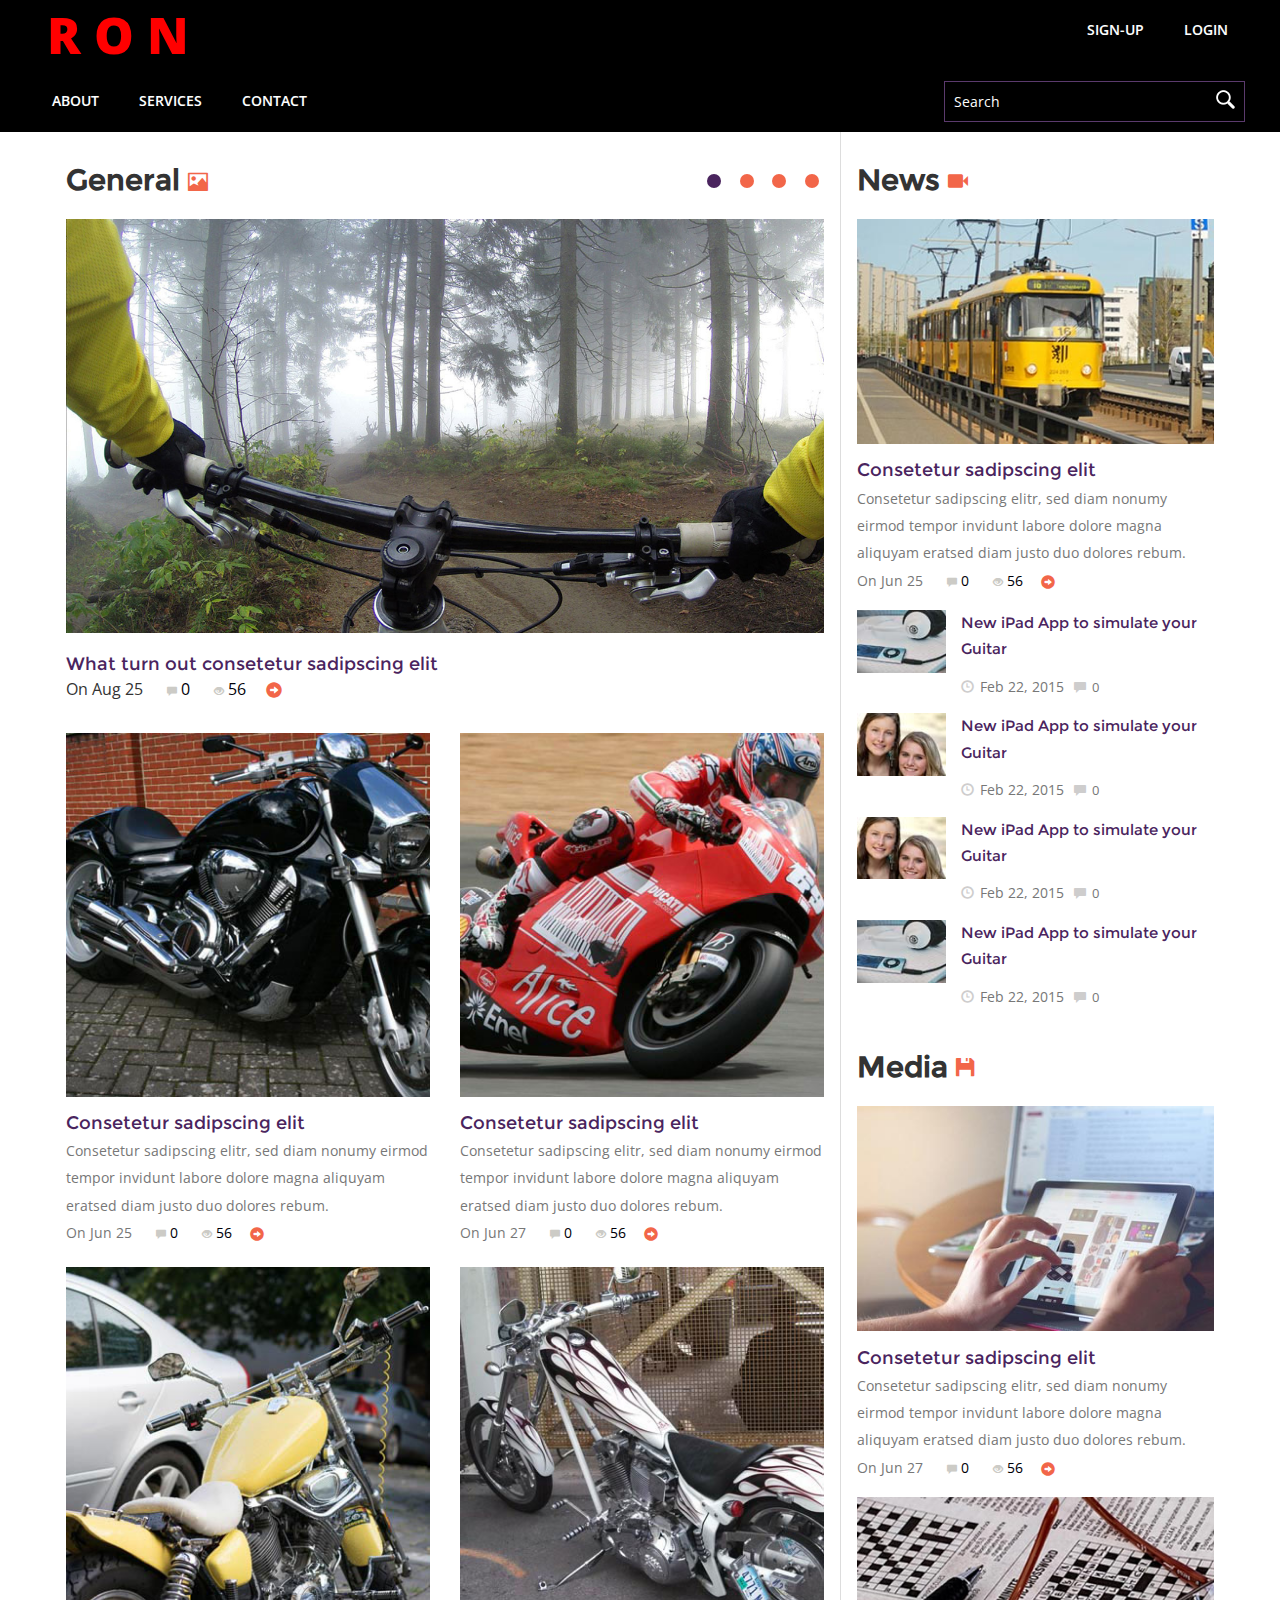
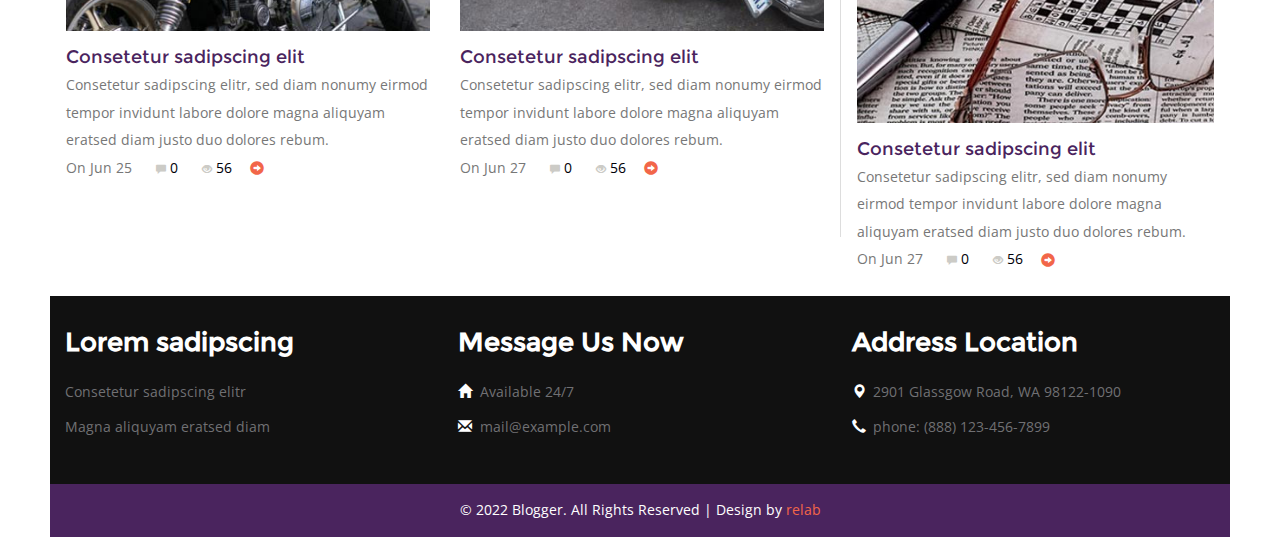
==== index.html @ 2eaa9e6d "home page 1.0.0" ====
<!DOCTYPE html>
<html>
  <head>
    <title>Blogger a Blogging Category</title>
    <meta name="viewport" content="width=device-width, initial-scale=1" />
    <meta http-equiv="Content-Type" content="text/html; charset=utf-8" />
    <meta
      name="keywords"
      content="Blogger Responsive web template, Bootstrap Web Templates, Flat Web Templates, Android  Compatible web template, 
Smartphone Compatible web template, free webdesigns for Nokia, Samsung, LG, SonyEricsson, Motorola web design"
    />
    <script type="application/x-javascript">
      addEventListener("load", function() { setTimeout(hideURLbar, 0); }, false); function hideURLbar(){ window.scrollTo(0,1); }
    </script>
    <link href="css/bootstrap.css" rel="stylesheet" type="text/css" />
    <link
      href="//fonts.googleapis.com/css?family=Open+Sans:700,700italic,800,300,300italic,400italic,400,600,600italic"
      rel="stylesheet"
      type="text/css"
    />
    <!--Custom-Theme-files-->
    <link href="css/style.css" rel="stylesheet" type="text/css" />
    <script src="js/jquery.min.js"></script>
    <!--/script-->
    <script type="text/javascript" src="js/move-top.js"></script>
    <script type="text/javascript" src="js/easing.js"></script>
    <script type="text/javascript">
      jQuery(document).ready(function ($) {
        $(".scroll").click(function (event) {
          event.preventDefault();
          $("html,body").animate({ scrollTop: $(this.hash).offset().top }, 900);
        });
      });
    </script>
  </head>
  <body>
    <!-- header-section-starts -->
    <div class="h-top" id="home">
      <div class="top-header">
				<div class="logo-head">R O N</div>
        <div class="login-regi">
          <ul class="cl-effect-16 top-nag">
          <li>
            <a href="registration.html" data-hover="Registration"
              >sign-up</a
            >
          </li>
          <li><a href="login.html" data-hover="Login">Login</a></li>
        </ul>
        </div>

        <div class="clearfix"></div>
      </div>
      <div class="top-header">
        <ul class="cl-effect-16 top-nag">
          
          <li><a href="about.html" data-hover="About">About</a></li>
          <li><a href="services.html" data-hover="SERVICES">SERVICES</a></li>
          <li><a href="contact.html" data-hover="CONTACT">Contact</a></li>
        </ul>
        <div class="search-box">
          <div class="b-search">
            <form>
              <input
                type="text"
                value="Search"
                onfocus="this.value = '';"
                onblur="if (this.value == '') {this.value = 'Search';}"
              />
              <input type="submit" value="" />
            </form>
          </div>
        </div>

        <div class="clearfix"></div>
      </div>
    </div>
    <div class="full">
      
      <div class="main">
        <!--banner-section-->
        <div class="banner-section">
          <h3 class="tittle">
            General <i class="glyphicon glyphicon-picture"></i>
          </h3>
          <div class="banner">
            <div class="callbacks_container">
              <ul class="rslides" id="slider4">
                <li>
                  <img src="images/1.jpg" class="img-responsive" alt="" />
                </li>
                <li>
                  <img src="images/2.jpg" class="img-responsive" alt="" />
                </li>
                <li>
                  <img src="images/3.jpg" class="img-responsive" alt="" />
                </li>
                <li>
                  <img src="images/3.jpg" class="img-responsive" alt="" />
                </li>
              </ul>
            </div>
            <!--banner-->
            <script src="js/responsiveslides.min.js"></script>
            <script>
              // You can also use "$(window).load(function() {"
              $(function () {
                // Slideshow 4
                $("#slider4").responsiveSlides({
                  auto: true,
                  pager: true,
                  nav: true,
                  speed: 500,
                  namespace: "callbacks",
                  before: function () {
                    $(".events").append("<li>before event fired.</li>");
                  },
                  after: function () {
                    $(".events").append("<li>after event fired.</li>");
                  },
                });
              });
            </script>
            <div class="clearfix"></div>
            <div class="b-bottom">
              <h5 class="top">
                <a href="single.html"
                  >What turn out consetetur sadipscing elit</a
                >
              </h5>
              <p>
                On Aug 25
                <a class="span_link" href="#"
                  ><span class="glyphicon glyphicon-comment"></span>0 </a
                ><a class="span_link" href="#"
                  ><span class="glyphicon glyphicon-eye-open"></span>56 </a
                ><a class="span_link" href="single.html"
                  ><span class="glyphicon glyphicon-circle-arrow-right"></span
                ></a>
              </p>
            </div>
          </div>
          <!--//banner-->
          <!--/top-news-->
          <div class="top-news">
            <div class="top-inner">
              <div class="col-md-6 top-text">
                <a href="single.html"
                  ><img src="images/pic1.jpg" class="img-responsive" alt=""
                /></a>
                <h5 class="top">
                  <a href="single.html">Consetetur sadipscing elit</a>
                </h5>
                <p>
                  Consetetur sadipscing elitr, sed diam nonumy eirmod tempor
                  invidunt labore dolore magna aliquyam eratsed diam justo duo
                  dolores rebum.
                </p>
                <p>
                  On Jun 25
                  <a class="span_link" href="#"
                    ><span class="glyphicon glyphicon-comment"></span>0 </a
                  ><a class="span_link" href="#"
                    ><span class="glyphicon glyphicon-eye-open"></span>56 </a
                  ><a class="span_link" href="single.html"
                    ><span class="glyphicon glyphicon-circle-arrow-right"></span
                  ></a>
                </p>
              </div>
              <div class="col-md-6 top-text two">
                <a href="single.html"
                  ><img src="images/pic2.jpg" class="img-responsive" alt=""
                /></a>
                <h5 class="top">
                  <a href="single.html">Consetetur sadipscing elit</a>
                </h5>
                <p>
                  Consetetur sadipscing elitr, sed diam nonumy eirmod tempor
                  invidunt labore dolore magna aliquyam eratsed diam justo duo
                  dolores rebum.
                </p>
                <p>
                  On Jun 27
                  <a class="span_link" href="#"
                    ><span class="glyphicon glyphicon-comment"></span>0 </a
                  ><a class="span_link" href="#"
                    ><span class="glyphicon glyphicon-eye-open"></span>56 </a
                  ><a class="span_link" href="single.html"
                    ><span class="glyphicon glyphicon-circle-arrow-right"></span
                  ></a>
                </p>
              </div>
              <div class="clearfix"></div>
            </div>
            <div class="top-inner second">
              <div class="col-md-6 top-text">
                <a href="single.html"
                  ><img src="images/pic3.jpg" class="img-responsive" alt=""
                /></a>
                <h5 class="top">
                  <a href="single.html">Consetetur sadipscing elit</a>
                </h5>
                <p>
                  Consetetur sadipscing elitr, sed diam nonumy eirmod tempor
                  invidunt labore dolore magna aliquyam eratsed diam justo duo
                  dolores rebum.
                </p>
                <p>
                  On Jun 25
                  <a class="span_link" href="#"
                    ><span class="glyphicon glyphicon-comment"></span>0 </a
                  ><a class="span_link" href="#"
                    ><span class="glyphicon glyphicon-eye-open"></span>56 </a
                  ><a class="span_link" href="single.html"
                    ><span class="glyphicon glyphicon-circle-arrow-right"></span
                  ></a>
                </p>
              </div>
              <div class="col-md-6 top-text two">
                <a href="single.html"
                  ><img src="images/pic4.jpg" class="img-responsive" alt=""
                /></a>
                <h5 class="top">
                  <a href="single.html">Consetetur sadipscing elit</a>
                </h5>
                <p>
                  Consetetur sadipscing elitr, sed diam nonumy eirmod tempor
                  invidunt labore dolore magna aliquyam eratsed diam justo duo
                  dolores rebum.
                </p>
                <p>
                  On Jun 27
                  <a class="span_link" href="#"
                    ><span class="glyphicon glyphicon-comment"></span>0 </a
                  ><a class="span_link" href="#"
                    ><span class="glyphicon glyphicon-eye-open"></span>56 </a
                  ><a class="span_link" href="single.html"
                    ><span class="glyphicon glyphicon-circle-arrow-right"></span
                  ></a>
                </p>
              </div>
              <div class="clearfix"></div>
            </div>
          </div>
          <!--//top-news-->
        </div>
        <!--//banner-section-->
        <div class="banner-right-text">
          <h3 class="tittle">
            News <i class="glyphicon glyphicon-facetime-video"></i>
          </h3>
          <!--/general-news-->
          <div class="general-news">
            <div class="general-inner">
              <div class="general-text">
                <a href="single.html"
                  ><img src="images/gen1.jpg" class="img-responsive" alt=""
                /></a>
                <h5 class="top">
                  <a href="single.html">Consetetur sadipscing elit</a>
                </h5>
                <p>
                  Consetetur sadipscing elitr, sed diam nonumy eirmod tempor
                  invidunt labore dolore magna aliquyam eratsed diam justo duo
                  dolores rebum.
                </p>
                <p>
                  On Jun 25
                  <a class="span_link" href="#"
                    ><span class="glyphicon glyphicon-comment"></span>0 </a
                  ><a class="span_link" href="#"
                    ><span class="glyphicon glyphicon-eye-open"></span>56 </a
                  ><a class="span_link" href="single.html"
                    ><span class="glyphicon glyphicon-circle-arrow-right"></span
                  ></a>
                </p>
              </div>
              <div class="edit-pics">
                <div class="editor-pics">
                  <div class="col-md-3 item-pic">
                    <img src="images/f4.jpg" class="img-responsive" alt="" />
                  </div>
                  <div class="col-md-9 item-details">
                    <h5 class="inner two">
                      <a href="single.html"
                        >New iPad App to simulate your Guitar</a
                      >
                    </h5>
                    <div class="td-post-date two">
                      <i class="glyphicon glyphicon-time"></i>Feb 22, 2015
                      <a href="#"
                        ><i class="glyphicon glyphicon-comment"></i>0
                      </a>
                    </div>
                  </div>
                  <div class="clearfix"></div>
                </div>
                <div class="editor-pics">
                  <div class="col-md-3 item-pic">
                    <img src="images/f1.jpg" class="img-responsive" alt="" />
                  </div>
                  <div class="col-md-9 item-details">
                    <h5 class="inner two">
                      <a href="single.html"
                        >New iPad App to simulate your Guitar</a
                      >
                    </h5>
                    <div class="td-post-date two">
                      <i class="glyphicon glyphicon-time"></i>Feb 22, 2015
                      <a href="#"
                        ><i class="glyphicon glyphicon-comment"></i>0
                      </a>
                    </div>
                  </div>
                  <div class="clearfix"></div>
                </div>
                <div class="editor-pics">
                  <div class="col-md-3 item-pic">
                    <img src="images/f1.jpg" class="img-responsive" alt="" />
                  </div>
                  <div class="col-md-9 item-details">
                    <h5 class="inner two">
                      <a href="single.html"
                        >New iPad App to simulate your Guitar</a
                      >
                    </h5>
                    <div class="td-post-date two">
                      <i class="glyphicon glyphicon-time"></i>Feb 22, 2015
                      <a href="#"
                        ><i class="glyphicon glyphicon-comment"></i>0
                      </a>
                    </div>
                  </div>
                  <div class="clearfix"></div>
                </div>
                <div class="editor-pics">
                  <div class="col-md-3 item-pic">
                    <img src="images/f4.jpg" class="img-responsive" alt="" />
                  </div>
                  <div class="col-md-9 item-details">
                    <h5 class="inner two">
                      <a href="single.html"
                        >New iPad App to simulate your Guitar</a
                      >
                    </h5>
                    <div class="td-post-date two">
                      <i class="glyphicon glyphicon-time"></i>Feb 22, 2015
                      <a href="#"
                        ><i class="glyphicon glyphicon-comment"></i>0
                      </a>
                    </div>
                  </div>
                  <div class="clearfix"></div>
                </div>
              </div>
              <div class="media">
                <h3 class="tittle media">
                  Media <i class="glyphicon glyphicon-floppy-disk"></i>
                </h3>
                <div class="general-text two">
                  <a href="single.html"
                    ><img src="images/gen3.jpg" class="img-responsive" alt=""
                  /></a>
                  <h5 class="top">
                    <a href="single.html">Consetetur sadipscing elit</a>
                  </h5>
                  <p>
                    Consetetur sadipscing elitr, sed diam nonumy eirmod tempor
                    invidunt labore dolore magna aliquyam eratsed diam justo duo
                    dolores rebum.
                  </p>
                  <p>
                    On Jun 27
                    <a class="span_link" href="#"
                      ><span class="glyphicon glyphicon-comment"></span>0 </a
                    ><a class="span_link" href="#"
                      ><span class="glyphicon glyphicon-eye-open"></span>56 </a
                    ><a class="span_link" href="single.html"
                      ><span
                        class="glyphicon glyphicon-circle-arrow-right"
                      ></span
                    ></a>
                  </p>
                </div>
              </div>
              <div class="general-text two">
                <a href="single.html"
                  ><img src="images/gen2.jpg" class="img-responsive" alt=""
                /></a>
                <h5 class="top">
                  <a href="single.html">Consetetur sadipscing elit</a>
                </h5>
                <p>
                  Consetetur sadipscing elitr, sed diam nonumy eirmod tempor
                  invidunt labore dolore magna aliquyam eratsed diam justo duo
                  dolores rebum.
                </p>
                <p>
                  On Jun 27
                  <a class="span_link" href="#"
                    ><span class="glyphicon glyphicon-comment"></span>0 </a
                  ><a class="span_link" href="#"
                    ><span class="glyphicon glyphicon-eye-open"></span>56 </a
                  ><a class="span_link" href="single.html"
                    ><span class="glyphicon glyphicon-circle-arrow-right"></span
                  ></a>
                </p>
              </div>
            </div>
          </div>
          <!--//general-news-->
          <!--/news-->
          <!--/news-->
        </div>
        <div class="clearfix"></div>
        <!--/footer-->
        <div class="footer">
          <div class="footer-top">
            <div class="col-md-4 footer-grid">
              <h4>Lorem sadipscing</h4>
              <ul class="bottom">
                <li>Consetetur sadipscing elitr</li>
                <li>Magna aliquyam eratsed diam</li>
              </ul>
            </div>
            <div class="col-md-4 footer-grid">
              <h4>Message Us Now</h4>
              <ul class="bottom">
                <li><i class="glyphicon glyphicon-home"></i>Available 24/7</li>
                <li>
                  <i class="glyphicon glyphicon-envelope"></i
                  ><a href="mailto:info@example.com">mail@example.com</a>
                </li>
              </ul>
            </div>
            <div class="col-md-4 footer-grid">
              <h4>Address Location</h4>
              <ul class="bottom">
                <li>
                  <i class="glyphicon glyphicon-map-marker"></i>2901 Glassgow
                  Road, WA 98122-1090
                </li>
                <li>
                  <i class="glyphicon glyphicon-earphone"></i>phone: (888)
                  123-456-7899
                </li>
              </ul>
            </div>
            <div class="clearfix"></div>
          </div>
        </div>
        <div class="copy">
          <p>
            &copy; 2022 Blogger. All Rights Reserved | Design by
            <a href="reyalo.com">relab</a>
          </p>
        </div>
        <div class="clearfix"></div>
      </div>
      <div class="clearfix"></div>
    </div>
    <!--//footer-->
    <!--start-smooth-scrolling-->
    <script type="text/javascript">
      $(document).ready(function () {
        /*
										var defaults = {
								  			containerID: 'toTop', // fading element id
											containerHoverID: 'toTopHover', // fading element hover id
											scrollSpeed: 1200,
											easingType: 'linear' 
								 		};
										*/

        $().UItoTop({ easingType: "easeOutQuart" });
      });
    </script>
    <a href="#home" id="toTop" class="scroll" style="display: block">
      <span id="toTopHover" style="opacity: 1"> </span
    ></a>
  </body>
</html>
---- css/style.css ----
html, body{
font-family: 'Open Sans', sans-serif;
 font-size: 100%;
 background: #FFf;
}

body a {
	transition:0.5s all;
	-webkit-transition:0.5s all;
	-moz-transition:0.5s all;
	-o-transition:0.5s all;
	-ms-transition:0.5s all;
}
@font-face {
   font-family: 'Montserrat-Regular';
   src: url(../fonts/Montserrat-Regular.ttf)format('truetype');
}
a:hover,h5.inner.two a:hover{
 text-decoration:none;
 color:#f26649;
}
input[type="button"],input[type="submit"],li.parallelogram{
	transition:0.5s all;
	-webkit-transition:0.5s all;
	-moz-transition:0.5s all;
	-o-transition:0.5s all;
	-ms-transition:0.5s all;
}
h1,h2,h3,h4,h5,h6{
   margin:0;		
     font-family: 'Montserrat-Regular';
   font-weight:700;

}	
p{
	margin:0;
	font-family: 'Open Sans', sans-serif;
}
ul{
	margin:0;
	padding:0;
}
label{
	margin:0;
}
.top-header {
          padding: 0em 2em;
    /* background: #4a245e; */
    background: #000;
}
.logo-head{
	float: left;
	margin-left: 15px;
	color: red;
	font-size: 50px ;
	font-weight: 900;
}
ul.top-nag {
    float:left
}
ul.top-nag li {
    display:inline-block;
    margin-right:0;
	float:left;
}
ul.top-nag  a{
    color: #fff;
    font-size: 0.9em;
    font-weight: 600;
    text-transform: uppercase;
   padding: 20px 20px;
    background: none;
    background-color: #000000;
    display: inline-block;
}
ul.top-nag  a:hover,ul.top-nag  a.active{
    background-color: #000000;
}
ul.top-nag  a.active{
  color: #ffcc00;
}
.login-regi{
	float: right;
}
.search-box{
  float: right;
  width:15%;
  margin-top: 0.6em;
}
.b-search{
    position: relative;
    border: 1px solid #5B3A6D;
    padding: 0.5em 0;
    background:#000000;
    width: 99%;
}
.b-search input[type="text"]{
	width: 85%;
    outline: none;
    padding: 0em 0.6em;
    font-size: 0.9em;
    color: #fff;
    position: relative;
    border: none;
	background:#000000;
}
.b-search input[type="submit"]{
	background: url(../images/search.png) no-repeat 0px 2px;
	border: none;
	height: 26px;
	width: 26px;
	position: absolute;
	outline: none;
	top: 6px;
	right: 2px;
}
.logo  a{
	display:block;
}
.logo  a h1{
      color: #fff;
    font-size: 2.5em;
    font-weight: 700;
    text-align: center;
}
.logo  a h1:hover{
 text-decoration:none;
}
.logo  a h1 span{
 color:#a5cd39;
}
.header-top-right form input[type="text"] {
    font-size: .9em;
    color: #FFFFFF;
    float: left;
    outline: none;
    border: 1px solid #003366;
    padding: 0.5em;
    background: #003366;
    -webkit-appearance: none;
}
.header-top-right form input[type="submit"] {
    color: #FFF;
    background: #ffcc00 url(../images/search.png) no-repeat 10px 8px;
    width: 26px;
    font-size: 16px;
    float: left;
    border: none;
    outline: none;
    padding: 0.43em 1.2em;
    text-transform: uppercase;
    -webkit-appearance: none;
}
.header-top-right {
    float: right;
       margin: 0.5em 0 0 0;
}
.top-menu ul {
    margin-top: 9em;
}
.top-nav{
       float: left;
		background-color: #f26649;
		width: 15%;
	     padding: 3em 1em 95.6em 1em;
		   position:absolute;
}
.top-nav.contact{
       float: left;
		background-color: #f26649;
		width: 15%;
  padding: 3em 1em 37.86em 1em;
		   position:absolute;
}
.top-nav.about{
       float: left;
		background-color: #f26649;
		width: 15%;
	  	    padding: 3em 1em 95.25em 1em;
		   position:absolute;
}
	.top-nav.grid-sec {
		float: left;
		background-color: #f26649;
		width: 15%;
		padding: 3em 1em 24.65em 1em;
	}
	.top-nav.gallery-sec{
		float: left;
		background-color: #f26649;
		width: 15%;
		    padding: 3em 1em 34.45em 1em;
	}
	.top-nav.services {
		float: left;
		background-color: #f26649;
		width: 15%;
		padding: 3em 1em 103.2em 1em;
	}
	.top-nav.login {
		float: left;
		background-color: #f26649;
		width: 15%;
		padding: 3em 1em 15.25em 1em;
	}
	.top-nav.register {
		float: left;
		background-color: #f26649;
		width: 15%;
		padding: 3em 1em 23.55em 1em;
	}
    .top-nav.sing-page {
		float: left;
		background-color: #f26649;
		width: 15%;
		padding: 3em 1em 95.4em 1em;
	}
.top-menu ul li {
    display:block;
    color: #fff;
    vertical-align: top;
       text-align: center;
    margin-bottom:2em;
}
.top-menu ul li a{
    color: #fff;
    font-size: 0.9em;
    font-weight: 600;
    text-transform: uppercase;
    padding: 1em 1em;
    background: none;
    background-color:#f26649;
}
/* Effect 16: fall down */
.cl-effect-16 a {
	color: #6f8686;
	text-shadow: 0 0 1px rgba(111,134,134,0.3);
}
.cl-effect-16 a::before {
	color:#ffcc00;
	content: attr(data-hover);
	position: absolute;
	opacity: 0;
	text-shadow: 0 0 1px rgba(255,255,255,0.3);
	-webkit-transform: scale(1.1) translateX(10px) translateY(-10px) rotate(4deg);
	-moz-transform: scale(1.1) translateX(10px) translateY(-10px) rotate(4deg);
	transform: scale(1.1) translateX(10px) translateY(-10px) rotate(4deg);
	-webkit-transition: -webkit-transform 0.3s, opacity 0.3s;
	-moz-transition: -moz-transform 0.3s, opacity 0.3s;
	transition: transform 0.3s, opacity 0.3s;
	pointer-events: none;
}

.cl-effect-16 a:hover::before,
.cl-effect-16 a:focus::before {
	-webkit-transform: scale(1) translateX(0px) translateY(0px) rotate(0deg);
	-moz-transform: scale(1) translateX(0px) translateY(0px) rotate(0deg);
	transform: scale(1) translateX(0px) translateY(0px) rotate(0deg);
	opacity: 1;
}
nav a {
	position: relative;
	display: inline-block;
	outline: none;
	color: #fff;
	text-decoration: none;
	text-transform: uppercase;
	font-weight: 400;
	text-shadow: 0 0 1px rgba(255,255,255,0.3);
	font-size: 1em;
}
span.menu{
	display:none;
	}
nav a:hover,
nav a:focus {
	outline: none;
}
.top-menu ul li a{
    color: #fff;
    font-size: 0.9em;
    font-weight: 600;
    text-transform: uppercase;
    padding:0;
    background: none;
    background-color:#f26649;
}
.top-menu ul li a:hover,.top-menu ul li a.active{
	color:#ffcc00;
}
.top_right {
    float: right;
	    margin-top: 0.6em;
}
.top_right h6{
       color: #00aaad;
    font-size: 0.85em;
    font-weight: 400;
    text-transform: uppercase;
	    padding: 0;
}
.top_right p {
         color: #a5cd39;
    font-size: 1em;
       font-weight: 600;
    text-transform: uppercase;
    margin-top: 0.8em;
}
.header-middle {
    padding: 2em 0;
}
/*--start-home--*/
.main {
	float: right;
    width: 100%;
    padding: 0;
}
.full{
	/* padding: 50px; */
	margin-left:50px;
	margin-right:50px;
}
.banner-section{
    width: 67%;
    float: left;
	    padding: 2em 1em 1.5em 1em;
		border-right: 1px solid #ddd;
}
/*--banner--*/
#slider2,
#slider3 {
  box-shadow: none;
  -moz-box-shadow: none;
  -webkit-box-shadow: none;
  margin: 0 auto;
}
.rslides_tabs li:first-child {
  margin-left: 0;
}
.rslides_tabs .rslides_here a {
  background: rgba(255,255,255,.1);
  color: #fff;
  font-weight: bold;
}
.events {
  list-style: none;
}
.callbacks_container {
  position: relative;
  float: left;
  width: 100%;
}
.callbacks {
  position: relative;
  list-style: none;
  overflow: hidden;
  width: 100%;
  padding: 0;
  margin: 0;
}
.callbacks li {
  position: absolute;
  width: 100%;
}
.callbacks img {
  position: relative;
  z-index: 1;
  height: auto;
  border: 0;
}
.callbacks .caption {
	display: block;
	position: absolute;
	z-index: 2;
	font-size: 20px;
	text-shadow: none;
	color: #fff;
	left: 0;
	right: 0;
	padding: 10px 20px;
	margin: 0;
	max-width: none;
	top: 10%;
	text-align: center;
}
.callbacks_nav {
      position: absolute;
    -webkit-tap-highlight-color: rgba(0,0,0,0);
    top: 56%;
    left: 0;
    opacity: 0.7;
    z-index: 3;
    text-indent: -9999px;
    overflow: hidden;
    text-decoration: none;
        height: 79px;
    width: 30px;
    background: transparent url("../images/arrows.png") no-repeat left top;
    margin-top:3%;
	display:none;
}
 .callbacks_nav:hover{
  	opacity: 0.5;
  }
.callbacks_nav.next {
  left: auto;
    background-position: right top;
   right:-140px;
 }
 .callbacks_nav.prev {
	right: auto;
    background-position: left top;
    left: -140px;
}
#slider3-pager a {
  display: inline-block;
}
#slider3-pager span{
  float: left;
}
#slider3-pager span{
	width:100px;
	height:15px;
	background:#fff;
	display:inline-block;
	border-radius:30em;
	opacity:0.6;
}
#slider3-pager .rslides_here a {
  background: #FFF;
  border-radius:30em;
  opacity:1;
}
#slider3-pager a {
  padding: 0;
}
#slider3-pager li{
	display:inline-block;
}
.rslides {
  position: relative;
  list-style: none;
  overflow: hidden;
  width: 100%;
  padding: 0;
}
.rslides li {
  -webkit-backface-visibility: hidden;
  position: absolute;
  display:none;
  width: 100%;
  left: 0;
  top: 0;
}
.rslides li{
  position: relative;
  display: block;
  float: left;
}
.rslides img {
  height: auto;
  border: 0;
  }
.callbacks_tabs{
    list-style: none;
    position: absolute;
    top: -15%;
    right: 0%;
    padding: 0;
    margin: 0;
    display: block;
}
.slider-top span{
	font-weight:600;
}
.callbacks_tabs li{
  display: inline-block;
  margin: 0 .3em;
}
@media screen and (max-width: 600px) {
  .callbacks_nav {
    top: 47%;
    }
}
/*----*/
.callbacks_tabs a{
 visibility: hidden;
}
.callbacks_tabs a:after {
    content: "\f111";
  font-size: 0;
  font-family: FontAwesome;
  visibility: visible;
  display: block;
     width:14px;
    height:14px;
    display: block;
    background:#f26649;
  display: inline-block;
  border:none;
  border-radius:50%;
  -webkit-border-radius:50%;
  -moz-border-radius:50%;
  -o-border-radius:50%;
  -ms-border-radius:50%;
}
.callbacks_here a:after{
  background:#4a245e;
}
/*--top-news--*/
ul.side-icons{
     border: none;
    margin-top: 5em;
    margin-left: 2em;
}
ul.side-icons li {
    list-style-type: none;
    display: inline-block;
	margin-right:5px;
}
ul.side-icons li a{
width:24px;
height:24px;
display:block;
border:none;
padding:0
}
ul.side-icons li a:hover{
 opacity:0.4;
}
ul.side-icons li a.fb{
 background:url('../images/icons.png') no-repeat 0px 0px;
}
ul.side-icons li a.twitt{
 background:url('../images/icons.png') no-repeat -26px 0px;
}
ul.side-icons li a.goog{
 background:url('../images/icons.png') no-repeat -52px 0px;
}
ul.side-icons li a.drib{
 background:url('../images/icons.png') no-repeat -78px 0px;
}
/*--about--*/

h3.tittle {
    color: #333;
    font-size: 2em;
	text-align:left;
	margin-bottom:0.8em;
}
h3.tittle i {
    font-size: 0.7em;
    color: #F26649;
}
h5.top a {
       line-height: 1.6em;
    font-size: 1.3em;
    color: #4A245E;
    font-weight: 300;
}
h5.top a:hover{
    color:#f26649;
}
span.glyphicon.glyphicon-comment:hover, span.glyphicon.glyphicon-eye-open:hover, span.glyphicon.glyphicon-thumbs-up:hover, a.span_link {
    color: #000008;
}
span.glyphicon.glyphicon-comment, span.glyphicon.glyphicon-eye-open, span.glyphicon.glyphicon-thumbs-up {
    font-size: 10px;
    margin: 0 4px 0 20px;
    color: #CCCBC6;
}
span.glyphicon.glyphicon-circle-arrow-right {
    color: #F26649;
    margin-left: 1em;
    margin-top: -2px;
    vertical-align: middle;
}
span.glyphicon.glyphicon-circle-arrow-right:hover{
color:#4a245e;
}
.b-bottom {
    margin-top: 1em;
}
.top-text img {
    margin-bottom: 0.7em;
}
.top-inner.second {
    margin-top: 1.3em;
}
.top-text {
    padding-left: 0;
}
.top-text.two{
 padding-right: 0;
   padding-left:15px;
}
.top-news {
    padding: 2em 0;
}
.top-text p {
    font-size: 0.9em;
    font-weight: 400;
    line-height: 1.9em;
    color: #777;
}
/*--banner-right-text--*/
h3.tittle.media {
    margin-top: 1em;
}
.banner-right-text {
    float: right;
    width:33%;
       padding: 2em 1em 1.5em 1em;
}
.general-text img ,.top-text img{
    width: 100%;
	    margin-bottom: 0.7em;
}
.general-text p {
    font-size: 0.9em;
    font-weight: 400;
    line-height: 1.9em;
    color: #777;
}
.general-text.two {
    margin-top: 1em;
}
.edit-pics {
}
.editor-pics {
    margin-top: 1em;
}
.item-pic {
    padding: 0;
}
.td-post-date.two i {
    margin-right: 0.5em;
    font-size: 0.9em;
}
i.glyphicon.glyphicon-comment {
    margin-left: 0.5em;
}
h5.inner.two a {
        color: #4A245E;
    font-weight:400;
    text-transform: none;
    font-size: 1.1em;
	    line-height: 1.7em;
}
.td-post-date.two, .td-post-date.two a {
        color: #777;
    margin-top: 1em;
    font-size: 0.9em;
}
.td-post-date.two i {
	color: #CECDCD;
}
.td-post-date.two i:hover,.td-post-date.two a:hover{
 color:#000;
}
/*-- about -- */
.about-content p {
  text-decoration: none;
    color: #777;
    font-size: 0.9em;
    line-height: 1.9em;
}
.about-content p label {
	margin-top: 1.5em;
	float: left;
	width:42%;
}
p.nam {
	width: 100%;
	margin: 1em 0 2em 0;
}
.more a {
      font-size: 15px;
    color: #fff;
    font-weight: 300;
    background: #4A245E;
    padding: 12px 20px;
  transition: .5s all;
  -webkit-transition: .5s all;
  -moz-transition: .5s all;
  -o-transition: .5s all;
  -ms-transition: .5s all;
}
.more a:hover {
   background-color: #f26649;
}
.about-content img {
	float: left;
	    width: 50%;
    margin-right: 3%;
}
.about-content {
    margin-bottom: 6em;
}
/*--gallery--*/
.gallery-section {
    padding: 3em 3em;
    text-align: center;
}
.grid {
	padding: 20px 20px 100px 20px;
	max-width: 1300px;
	margin: 0 auto;
	list-style: none;
	text-align: center;
}
.grid {
	display: inline-block;
	width: 440px;
	margin: 0;
	padding: 0px;
	text-align: left;
	position: relative;
	
}
.grid figure {
	margin: 0;
	position: relative;
}
.grid figure img {
	max-width: 100%;
	display: block;
	position: relative;
}
.grid figcaption {
	    position: absolute;
    top: 0;
    left: 0;
    padding: 20px;
    background: rgba(66, 31, 84, 0.8);
    color: #fff;
}
.grid figcaption span:before {
	content: ' ';
}
.grid figcaption a {
	   text-align: center;
	   padding: 9px 21px;
	   font-size:1em;
	  display: inline-block;
      background: #F26649;
	  color: #fff;
	  text-decoration:none;
}
.grid figcaption a:hover {
	background-color:#DA3917;
}
.cs-style-1 figcaption {
	height: 100%;
	width: 100%;
	opacity: 0;
	text-align: center;
	-webkit-backface-visibility: hidden;
	-moz-backface-visibility: hidden;
	backface-visibility: hidden;
	-webkit-transition: -webkit-transform 0.3s, opacity 0.3s;
	-moz-transition: -moz-transform 0.3s, opacity 0.3s;
	transition: transform 0.3s, opacity 0.3s;
}
.no-touch .cs-style-1 figure:hover figcaption,
.cs-style-1 figure.cs-hover figcaption {
	opacity: 1;
	-webkit-transform: translate(15px, 15px);
	-moz-transform: translate(15px, 15px);
	-ms-transform: translate(15px, 15px);
	transform: translate(15px, 15px);
}
.cs-style-1 figcaption h3 {
      font-size: 2em;
    color: #fff;
    margin: 1em 0 0.5em 0;
}

.cs-style-1 figcaption span {
	font-size: 0.9em;
	display: block;
}
.cs-style-1 figcaption a {
	margin-top:1.3em;
}
/* Caption Style 1 */
.categorie-grids {
	margin-top:3em;
}
.cate-grid{	
	    background-size: 100%;
    margin: 0 10px;
    width: 28%;
    padding: 0;
	    margin-bottom: 2em;
}
.cate-grid h4 {
	color: #e21737;
	font-size: 1.5em;
	font-weight: 600;
	letter-spacing: 1px;
	margin-bottom: 13px;
} 
.cate-grid p {
  color: #fff;
  font-size: 1.5em;
  font-weight: 300;
}
a.store {
	color: #fff;
	font-size: .95em;
	border: 2px solid #000;
	border-radius: 7px;
  -web-kit-border-radius:7px;
  -o-border-radius:7px;
  -ms-border-radius:7px;
  -moz-border-radius:7px;
	font-weight: 500;
	display: inline-block;
	padding: 0.7em 2.2em;
	margin-top: 1.5em;
}
a.store:hover{
	border:2px solid #e21737;
	color:#e21737;
}
/*--services--*/
.ser {
    padding: 1em;
    background-color: #eee;
}
/*-- contact --*/
.contact{
	    background: #fff;
    float: right;
    padding: 3em 3em;
    width: 100%;
}
.header1{
	background:url(../images/header.jpg) no-repeat -18em 0em;
	min-height:200px;
	}
.contact-left{
	float:left;
	width:50%;
	}
.contact-left iframe{
	width:100%;
	height:344px;
	border:none;
	}
.contact-right{
	float:right;
	width:50%;
	padding:3em 2em;
	}
.contact-right p.phn{
	    color: #F26649;
    font-size: 2.6em;
    font-weight: 700;
    margin: 0 0 .5em;
	}
p.phn-bottom{
	      color: #4A245E;
    font-size: 1.2em;
    margin: 0 0 1em;
	}
p.phn-bottom span{
	display:block;
	font-weight:600;
	}
p.lom{
	    color: #777;
    font-size: 0.9em;
    line-height: 1.8em;
    width: 65%;
    margin: 0;
    font-style: normal;
	}
.contact-left1{
	    float: left;
    width: 50%;
    padding: 3em 2em 3em 0;
	}
.contact-left1 h3{
	    color: #4A245E;
    font-weight: 600;
    font-size: 1.8em;
    margin: 0 0 1em 0em;
	}
.contact-left1 h3 span{
	        display: block;
    color: #333;
    font-size: 0.6em;
    padding-top: 17px;
    font-weight: 400;
	
	}
.in-left{
	float:left;
	width:45%;
	}
.in-left input[type="text"],.in-right textarea{
	outline:none;
	border:1px solid #B2ACAC;
	background:none;
	color:#777;
	font-size:14px;
	padding:13px 10px;
	width:100%;
	    margin: 7px 0;
	}
	p.your-para {
    color:#f26649;
    font-size: 0.9em;
    margin: 0 0 5px 0;
    font-weight: 600;
    text-transform: uppercase;
}
.in-right{
	float:right;
	width:50%;
	}
.in-right textarea{
	    resize: none;
    min-height: 257px;
    margin: 0;
    margin-bottom: 2em;
	}
.in-right input[type="submit"]{
	outline: none;
    border: none;
    background: #4A245E;
    color: #fff;
    font-weight: 400;
    font-size: 16px;
    padding: 10px 0px;
    width: 43%;
    display: block;
    transition: 0.5s all;
    -webkit-transition: 0.5s all;
    -moz-transition: 0.5s all;
    -o-transition: 0.5s all;
    -ms-transition: 0.5s all;
    text-transform: uppercase;
}
.in-right input[type="submit"]:hover{
	background:#F04709;
	color:#fff;
	}
::-webkit-input-placeholder{
	color:#000 !important;
	}
.contact-right1{
	    float: right;
    width: 50%;
    background: #4A245E;
    padding: 3em 2em;
	}
.contact-right1 h3{
	color:#C34C21;
	font-weight:700;
	font-size:2em;
	margin:0 0 1em;
	}
.contact-right1 h3 span{
	    display: block;
    color: #FFF;
    font-weight: 600;
	}
.contact-right1 h4{
	    text-transform: capitalize;
    font-size: 1.3em;
    margin: 2em 0;
    color: #F26649;
    line-height: 1.6em;
    font-weight: 400;
	}
.contact-right1 h4 span{
	display:block;
	}
.contact-right1 p{
	    color: #fff;
    width: 85%;
    font-size: 0.9em;
    line-height: 1.9em;
    margin: 0;
    font-style: normal;
	}
.contact-right1 ul{
	padding:2.19em 0 0;
	margin:0;
	}
/*-- //contact --*/
/*-- /grids--*/
.form-control1 {
    border: 1px solid #e0e0e0;
    padding: 5px 8px;
    color: #616161;
    background: #fff;
    box-shadow: none!important;
    width: 100%;
    font-size: 0.85em;
    font-weight: 300;
    height: 40px;
    border-radius: 0;
    -webkit-appearance: none;
    outline: none;
}
.grid-section {
    padding: 3em 3em;
}
/*-- /grids--*/
/*-- login-page --*/
.login {
    padding: 5em 3em;
}
.login-grids {
  padding: 3em 0 0;
}
.log form input[type="password"] {
  margin-right: 58px;
}
.log h5{
	color: #F26649;
    font-size: 16px;
    text-transform: capitalize;
    margin: 0 0 10px 0;
    font-weight: 400;
}
.log form {
	margin-top:32px;
}
.log form input[type="text"],.log form input[type="password"] {
	width: 70%;
	padding: 8px;
	font-size: 14px;
	font-weight: 400;
	border: 1px solid #e6e6e6;
	outline: none;
	color: #000;
	margin-bottom:32px;
}
.log form input[type=submit] {
    border: none;
    color: #ffffff;
    padding: 11px 53px;
    font-size: 17px;
    cursor: pointer;
    margin: 0 0 32px 0;
    background: #4A245E;
    border: none;
    outline: none;
    -webkit-appearance: none;
}
.log form input[type=submit]:hover,.login-right a:hover {
    background: #F26649;
    transition: .5s all;
    -webkit-transition: .5s all;
    -o-transition: .5s all;
    -ms-transition: .5s all;
    -moz-transition: .5s all;
  }
.log p a{
	text-decoration:none;
	color:#4a245e;
}
.log p a:hover{
     color: #F26649;
  transition: .5s all;
  -webkit-transition: .5s all;
  -o-transition: .5s all;
  -ms-transition: .5s all;
  -moz-transition: .5s all;
}
.login-right p {
      color: #777;
    margin: 22px 0 40px 0;
    font-size: 0.9em;
    line-height: 1.9em;
}
.log p{
     color: #777;
    margin: 22px 0;
    font-size: 0.9em;
    line-height: 1.8em;
}
.log p:nth-child(4) {
  margin:0;
}
.log a{
	text-decoration:none;
	    color: #F26649;
}
.log a:hover{
  color:#4a245e;
  transition: .5s all;
  -webkit-transition: .5s all;
  -o-transition: .5s all;
  -ms-transition: .5s all;
  -moz-transition: .5s all;
}
.login-right a{
	    text-decoration: none;
    background: #4A245E;
    color: #ffffff;
    font-size: 16px;
    padding: 14px 34px;
}
/*-- register --*/
.sign-up{
	    padding: 0em 0em;
    margin: 0 auto;
	}
	.sign-up-form {
    padding: 3em 5em;
}
.sign-up-form p{
	    color: #777;
    font-size: 0.9em;
    margin: .5em 0 3em;
    line-height: 1.7em;
	}
.sign-up1{
	float:left;
	width:27%;
	}
.sign-up1 h4{
	    color: #3C4348;
    margin: 1.4em 0 1em;
    font-size: 16px;
    font-weight: 400;
	}
.sign-up2{
	float:right;
	width:70%;
	}
.sign-up2 input[type="text"]{
	outline:none;
	border:1px solid #333;
	background:none;
	font-size:15px;
	padding:10px 10px;
	width:100%;
	margin:1em 0;
	    color: #999;
		    font-family: 'Open Sans', sans-serif;
	}
.sign-up2 input[type="password"]{
	outline:none;
	border:1px solid #333;
	background:none;
	font-size:15px;
	padding:10px 10px;
	width:100%;
	margin:1em 0;
	    font-family: 'Open Sans', sans-serif;
	    color: #999;
	}
.sign-up h5{
	margin: 0 0 2em;
	color: #D52500;
	font-size: 20px;
	}
.sign-up h6{
	margin: 2em 0 1em;
	color: #D52500;
	font-size: 20px;
	}
.sign-up input[type="submit"]{
	    outline: none;
    border: none;
    background: #4A245E;
    color: #fff;
    font-size: 20px;
    width: 17%;
    font-weight: 600;
    margin-left: 18em;
    margin-top: 3em;
    padding: 13px 0;
    transition: .5s all;
    -webkit-transition: .5s all;
    -moz-transition: .5s all;
    -o-transition: .5s all;
    -ms-transition: .5s all;
    text-transform: uppercase;
    -webkit-appearance: none;
	}
.sign-up input[type="submit"]:hover{
	    background: #F26649;
	}
	h3.tittle.reg {
    font-size: 1.6em;
}
/*-- /single--*/
p.sub {
    line-height: 1.9em;
    font-size: 0.9em;
    color: #777;
	margin-bottom: 1em;
}
ul.share {
	margin: 2em 0 3em 0;
}
ul.social-share {
    float: left;
}
.single-middle {
   background: #f4f4f4;
    padding: 1.5em;
    margin: 2em 0;
}
ul.social-share li{
list-style:none;
display:inline-block;
}
ul.social-share li i,i.arrow,p.reply {
       background: url(../images/icons2.png)no-repeat -4px -3px;
    width: 25px;
    height: 25px;
    display: inline-block;
    margin: 0 12px;
    vertical-align: middle;
}
ul.social-share li  i.tin:hover,ul.social-share li  i.message:hover,p.reply i:hover,i.arrow:hover,ul.social-share li i:hover{
  opacity:0.7;
}
ul.social-share li  i.tin{
	    background: url(../images/icons2.png)no-repeat -30px -3px;
}
ul.social-share li  i.message{
     background: url(../images/icons2.png)no-repeat -55px -3px;
}
i.arrow{
  background: url(../images/icons2.png)no-repeat -79px -3px;
    display: inline-block;
    float: right;
}
p.reply i{
      background: url(../images/icons2.png)no-repeat -4px -3px;
  display: inline-block;
  vertical-align: middle;
  margin: 0 14px 0 0px;
}
.client {
	float:left;
	width:8%;
	margin-right:7%;
}
.client img {
	width:100%;
	border-radius:50%;
	-web-kit-border-radius:50%;
	-o-border-radius:50%;
	-ms-border-radius:50%;	
}
.client-message {
	float:left;
	width:70%;
}
.blog-posts h3 {
    line-height: 1.5em;
    font-size: 2.1em;
    font-weight: 400;
}
.blog-posts iframe {
	width:100%;
	height:400px;
}
.client-message i.fa.fa-calendar {
	font-size: 10px;
	margin-right: 6px;
	vertical-align: baseline;
}
.response h4 {
    color: #333;
    font-size: 1.5em;
    font-weight: 600;
    margin-bottom: 1.5em;
}
.coment-form input[type="text"] {
    display: block;
    background: none;
    color: #777;
    border: 1px solid #ddd;
    width: 70%;
    margin-bottom: 5px;
    outline: none;
    font-size: 13px;
    font-weight: 400;
    padding: 13px 15px;
	font-family: 'Open Sans', sans-serif;
}
.coment-form input[type="submit"] {
    background: #4A245E;
    border: 1px solid #4A245E;
    padding: .8em 0;
    width: 30%;
    margin-top: .5em;
    font-size: 15px;
    color: #fff;
    letter-spacing: 0.5px;
    outline: none;
    transition: .5s all;
    -webkit-transition: .5s all;
    -moz-transition: .5s all;
    -o-transition: .5s all;
    -ms-transition: .5s all;
	font-family: 'Open Sans', sans-serif;
	text-transform:uppercase;
}
.coment-form input[type="submit"]:hover{
   background:#f26649;
    border: 1px solid #f26649;
}
.coment-form input[type="email"] {
    background: none;
    color: #777;
    border: 1px solid #ddd;
    width: 70%;
    margin-bottom: 5px;
    outline: none;
    font-size: 13px;
        font-weight: 400;
    padding: 13px 15px;
	font-family: 'Open Sans', sans-serif;
}
.coment-form textarea {
    background: none;
    color: #777;
    border: 1px solid #ddd;
    width: 100%;
    display: block;
    height: 150px;
    outline: none;
    font-size: 13px;
       font-weight: 400;
    resize: none;
    padding: 13px 15px;
	font-family: 'Open Sans', sans-serif;
}
.coment-form h4 {
 color: #333;
    font-size: 1.5em;
    font-weight: 600;
    margin-bottom: 1.5em;
}
.media-left.response-text-left {
    float: left;
    width: 19%;
}
.response-text-right p {
    color: #777;
    font-size:0.9em;
    margin: 0 0 1em;
	line-height:1.9em;
}
.media-body.response-text-right ul li {
    color: #F26649;
    font-size: 0.9em;
    display: inline-block;
        font-weight: 400;
}
.media-body.response-text-right ul li a {
    color:#4a245e;
    font-size: 1em;
    display: block;
    margin-top: 6px;
    margin-left: 2em;
}
.media-body.response-text-right {
    float: right;
    width: 77%;
    text-align: left;
}
.media-left.response-text-left h5 a {
    color: #4A245E;
    font-weight: 400;
    line-height: 2em;
}
.coment-form {
    margin-top: 2em;
	padding-bottom:1em;
}
.media-left.response-text-left a img {
    border-radius:50%;
	-o-border-radius:50%;
	-webkit-border-radius:50%;
	-moz-border-radius:50%;
	-ms-border-radius:50%;
}
.media-body.response-text-right ul li a:hover {
    text-decoration: none;
    color: #f26649;
}
/*--footer--*/
.footer {
      padding: 2em 0;
    background-color: #111;
}
.footer-grid h4 {
    color: #fff;
    font-size: 1.8em;
}
ul.bottom{
 margin-top:1.6em;
}
ul.bottom li {
    list-style: none;
    display: block;
    margin-bottom: 1em;
      color: #707073;
    font-size: 0.9em;
}
ul.bottom li a{
 color: #707073;
    font-size:1em;
}
ul.bottom li a:hover{
  color: #F26649;
}
ul.bottom i {
    color: #fff;
    margin-right: 0.5em;
}
.copy {
        text-align: center;
    background:#4A245E;
    padding: 1em;
	}
.copy p {
  color: #fff;
  font-size: 0.9em;
}
.copy p a {
   color: #F26649;
}
.copy p a:hover{
	 text-decoration: underline;
}
/*--top-move--*/
#toTop {
  display: none;
  text-decoration: none;
  position: fixed;
  bottom: 10px;
  right: 10px;
  overflow: hidden;
  width: 40px;
  height: 22px;
  border: none;
  text-indent: 100%;
  background: url(../images/move-top.png) no-repeat 0px 0px;
}
/*--responsive--*/
@media (max-width:1600px){
	.top-nav {
		float: left;
		background-color: #f26649;
		width: 15%;
		    padding: 3em 1em 90.95em 1em;
	}
	.top-nav.about {
		float: left;
		background-color: #f26649;
		width: 15%;
		padding: 3em 1em 91.4em 1em;
	}
	.top-nav.contact {
		float: left;
		background-color: #f26649;
		width: 15%;
		padding: 3em 1em 37.9em 1em;
	}
	.top-nav.grid-sec {
		float: left;
		background-color: #f26649;
		width: 15%;
		padding: 3em 1em 24.65em 1em;
	}
	.top-nav.gallery-sec{
		float: left;
		background-color: #f26649;
		width: 15%;
		    padding: 3em 1em 32.2em 1em;
	}
	.top-nav.services {
		float: left;
		background-color: #f26649;
		width: 15%;
		padding: 3em 1em 98.75em 1em;
	}
	.top-nav.login {
		float: left;
		background-color: #f26649;
		width: 15%;
		padding: 3em 1em 15.25em 1em;
	}
	.top-nav.register {
		float: left;
		background-color: #f26649;
		width: 15%;
		padding: 3em 1em 23.55em 1em;
	}
    .top-nav.sing-page {
		float: left;
		background-color: #f26649;
		width: 15%;
		padding: 3em 1em 93.8em 1em;
	}

}
@media (max-width:1440px){
	.top-nav {
		float: left;
		width: 15%;
		padding: 3em 1em 85.5em 1em;
	}
	.top-nav.about {
		float: left;
		width: 15%;
		padding: 3em 1em 87.1em 1em;
	}
	.top-nav.services {
		float: left;
		width: 15%;
		padding: 3em 1em 89.98em 1em;
	}
	.cate-grid {
		background-size: 100%;
		margin: 0 10px;
		width: 28%;
		padding: 0;
		margin-bottom: 3em;
	}
	.top-nav.gallery-sec {
		float: left;
		width: 15%;
		padding: 3em 1em 30.7em 1em;
	}
	.top-nav.contact {
		float: left;
		background-color: #f26649;
		width: 15%;
		padding: 3em 1em 37.91em 1em;
	}
	.top-nav.sing-page {
		float: left;
		width: 15%;
		padding: 3em 1em 94.05em 1em;
	}
	.sign-up input[type="submit"] {
		font-size: 20px;
		width: 17%;
		margin-left: 15.9em;
		margin-top: 3em;
		padding: 13px 0;
	}
	.top-nav.services {
		float: left;
		background-color: #f26649;
		width: 15%;
		padding: 3em 1em 89.99em 1em;
	}
	.top-nav.grid-sec  {
		float: left;
		width: 15%;
		padding: 3em 1em 24.6em 1em;
	}
}
@media (max-width:1366px){
	ul.side-icons {
		margin-top: 5em;
		margin-left: 1.4em;
	}
	.top-nav {
		float: left;
		width: 15%;
		padding: 3em 1em 83.05em 1em;
	}
	.top-nav.about {
		float: left;
		width: 15%;
		padding: 3em 1em 86.05em 1em;
	}
	.top-nav.services {
		float: left;
		width: 15%;
	    padding: 3em 1em 89.3em 1em;
	}
	.cate-grid {
		background-size: 100%;
		margin: 0 10px;
		width: 28%;
		padding: 0;
		margin-bottom: 3em;
	}
	.top-nav.gallery-sec {
		float: left;
		width: 15%;
		    padding: 3em 1em 28.55em 1em;
	}
	.top-nav.contact {
		float: left;
		background-color: #f26649;
		width: 15%;
		padding: 3em 1em 37.91em 1em;
	}
	.contact-right1 ul {
		padding: 2.19em 0 0;
		margin: 0;
	}
	.search-box {
		float: right;
		width: 25%;
		margin-top: 0.6em;
	}
	.sign-up input[type="submit"] {
		font-size: 20px;
		width: 17%;
		margin-left: 15em;
		margin-top: 3em;
		padding: 13px 0;
	}
	.top-nav.sing-page {
		float: left;
		width: 15%;
		padding: 3em 1em 94.29em 1em;
	}
	.top-nav.gallery-sec {
		float: left;
		width: 15%;
		padding: 3em 1em 28.55em 1em;
	}
}
@media (max-width:1280px){
	ul.side-icons {
		margin-top: 4em;
		margin-left: 1.1em;
	}
	.contact-right1 ul {
		padding: 2.19em 0 0;
		margin: 0;
	}
	.logo a h1 {
      font-size: 2.2em;
	}
	.footer-grid h4 {
		font-size: 1.6em;
	}
	h3.tittle {
      font-size: 1.8em;
	}
	.top-nav {
		float: left;
		width: 15%;
		padding: 3em 1em 85.25em 1em;
	}
	.top-nav.about {
		float: left;
		width: 15%;
		padding: 3em 1em 85.25em 1em;
	}
	.top-nav.grid-sec {
		float: left;
		width: 15%;
		padding: 3em 1em 25.4em 1em;
	}
	.top-nav.services {
		float: left;
		width: 15%;
		padding: 3em 1em 85.25em 1em;
	}
	.cs-style-1 figcaption h3 {
		font-size: 1.7em;
		margin: 0.5em 0 0.5em 0;
	}
	.top-nav.gallery-sec {
		float: left;
		width: 15%;
		padding: 3em 1em 27.05em 1em;
	}
	.contact-right1 {
		float: right;
		width: 50%;
		padding: 2em 2em;
	}
	.contact-right1 p {
		width: 97%;
		font-size: 0.9em;
	}
	.contact-right1 h4 {
		font-size: 1.3em;
		margin: 1em 0;
	}
	.top-nav.contact {
		float: left;
		width: 15%;
		padding: 3em 1em 38.6em 1em;
	}
	.contact-right p.phn {
    font-size: 2.4em;
	}
	.top-nav.sing-page {
		float: left;
		width: 15%;
		padding: 3em 1em 96.8em 1em;
	}
	.top-nav.register {
		float: left;
		width: 15%;
		padding: 3em 1em 24.35em 1em;
	}
	.sign-up input[type="submit"] {
    font-size: 20px;
    width: 17%;
    margin-left: 13.8em;
    margin-top: 1em;
    padding: 13px 0;
	}
	.top-nav.register {
		float: left;
		background-color: #f26649;
		width: 15%;
		padding: 3em 1em 21.85em 1em;
	}
	.top-nav.login {
		float: left;
		background-color: #f26649;
		width: 15%;
		padding: 3em 1em 16em 1em;
	}
	.in-right input[type="submit"] {
		font-size: 16px;
		padding: 10px 0px;
		width: 59%;
	}
}
@media (max-width:1024px){
	.sign-up-form {
		padding: 3em 3em;
	}
	.sign-up input[type="submit"] {
		font-size: 15px;
		width: 17%;
		margin-left: 15.25em;
		margin-top: 1em;
		padding: 13px 0;
	}
	.logo a h1 {
		font-size: 1.9em;
	}
	.top-menu ul {
		margin-top: 6em;
	}
	ul.side-icons {
		margin-top: 4em;
		margin-left: 0;
   }
   ul.side-icons li {
		list-style-type: none;
		display: inline-block;
		margin-right: 1px;
   }
   .top-nav.register {
		float: left;
		width: 15%;
		    padding: 2em 1em 24.55em 1em;
	}
	h3.tittle.reg {
		font-size: 1.5em;
	}
	.about-content p label {
		margin-top: 1em;
		float: left;
		width: 95%;
	}
	h5.inner.two a {
    font-size: 0.9em;
	}
	.general-text p,.top-text p,ul.bottom li,.about-content p,p.sub,.response-text-right p {
       font-size: 0.85em;
	}
	.callbacks_tabs {
      top: -21%;
	}
	.td-post-date.two, .td-post-date.two a {
		margin-top: 1em;
		font-size: 0.8em;
	}
	.contact-right1 ul {
		padding: 1.19em 0 0;
		margin: 0;
	}
	.top-nav.about {
		float: left;
		width: 15%;
		padding: 3em 1em 77.1em 1em;
	}
	h5.top a {
		line-height: 1.6em;
		font-size: 1.2em;
	}
	.top-nav {
		float: left;
		width: 15%;
		padding: 3em 1em 73.9em 1em;
	}
	.grid-section {
		padding: 2em 2em;
	}
	.top-nav.grid-sec {
		float: left;
		width: 15%;
		padding: 3em 1em 26.25em 1em;
	}
	.contact-right1 h4 {
		font-size: 1.1em;
		margin: 0.5em 0;
	}
	.contact {
		float: right;
		padding: 2em 2em;
		width: 100%;
	}
	.contact-right1 h3 {
		font-size: 1.8em;
		margin: 0 0 0.5em;
	}
	p.lom {
		font-size: 0.9em;
		width: 99%;
	}
	.contact-left1 {
		float: left;
		width: 50%;
		padding: 3em 1em 2em 0;
	}
	.top-nav.contact {
		float: left;
		width: 15%;
		    padding: 3em 1em 38.5em 1em;
	}
	.login {
		padding: 2em 2em;
	}
	.top-nav.login {
		float: left;
		width: 15%;
		padding: 3em 1em 12.9em 1em;
	}
	.cs-style-1 figcaption a {
		margin-top: 0.5em;
	}
	.grid figcaption a {
		padding:7px 21px;
		font-size:0.85em;
	}
	.cs-style-1 figcaption span {
      font-size: 0.8em;
	}
	.cs-style-1 figcaption h3 {
		font-size: 1.5em;
		margin: 0em 0 0.5em 0;
	}
	.gallery-section {
		padding: 2em 2em;
	}
	.top-nav.gallery-sec {
		float: left;
		width: 15%;
		padding: 3em 1em 21.8em 1em;
	}
	.coment-form input[type="text"],.coment-form input[type="email"] {
		width: 86%;
		margin-bottom: 5px;
		font-size: 13px;
		padding: 13px 15px;
	}
	.coment-form input[type="submit"] {
		padding: .8em 0;
		width: 36%;
		margin-top: .5em;
		font-size: 15px;
	}
	.top-nav.sing-page {
		float: left;
		width: 15%;
		padding: 3em 1em 96.55em 1em;
	}
	 ul.bottom li{
	   font-size:0.8em;
	 }
	.top-nav.services {
		float: left;
		width: 15%;
		padding: 3em 1em 74.95em 1em;
	}
	.search-box {
		float: right;
		width:29%;
		margin-top: 0.6em;
	}
}
@media (max-width:991px){
	.search-box {
		float: right;
		width: 31%;
		margin-top: 0.6em;
	}
	.top-nav {
		float: left;
		width: 25%;
		padding: 3em 1em 227.56em 1em;
	}
	.top-nav.about {
		float: left;
		width: 25%;
		padding: 3em 1em 236.45em 1em;
	}
	.top-nav.grid-sec {
		float: left;
		width: 25%;
		padding: 3em 1em 93.2em 1em;
	}
	.banner-right-text {
		float: right;
		width: 30%;
		padding: 1em 1em 1.5em 1em;
	}
	.full{
		margin-left: 20px;
		margin-right: 20px;
	}
	.main {
		float: right;
		width: 100%;
		padding: 0;
	}
	.banner-section {
		width: 70%;
		float: left;
		padding: 2em 1em 1.5em 1em;
		border-right: none;
	}
	.top-text {
		padding: 0;
		width:49%;
		float: left;
		margin-right: 1%;
	}
	ul.top-nag li a {
		font-size: 0.9em;
		padding: 20px 13px;
	}
	.top-text.two {
		padding-right: 0;
		padding-left: 0px;
	}
	.item-pic {
		padding: 0;
		float: left;
	}
	.item-details {
		float: right;
		width: 72%;
		padding: 0;
	}
	ul.side-icons {
		margin-top: 4em;
		margin-left: 2.8em;
	}
	.top-nav.services {
		float: left;
		width: 25%;
		padding: 3em 1em 238.05em 1em;
	}
	.top-nav.gallery-sec {
		float: left;
		width: 25%;
		padding: 3em 1em 32.5em 1em;
	}
	.grid figcaption a {
		padding: 3px 14px;
		font-size: 0.8em;
	}
	.top-nav.contact {
		float: left;
		width: 25%;
		padding: 3em 1em 87.6em 1em;
	}
	.contact-right {
		float: right;
		width: 100%;
		padding: 2em 1em;
	}
	.contact-left {
		float: left;
		width: 100%;
	}
	.contact-left1 {
		float: left;
		width: 100%;
		padding: 1em 1em 2em 0;
	}
	.contact-right1 {
		float: right;
		width: 100%;
		padding: 2em 2em;
	}
	.contact-right1 ul {
		padding: 1em 0 0;
		margin: 0;
	}
	.top-nav.sing-page {
		float: left;
		width: 25%;
		padding: 3em 1em 247.95em 1em;
	}
	.top-nav.login {
		float: left;
		width: 25%;
		padding: 3em 1em 39.95em 1em;
	}
	.login-grids {
		padding: 1em 0 0;
	}
	.login-right {
		padding: 0;
		padding-bottom: 2em;
	}
	.log {
		padding: 0;
		margin-bottom: 2em;
	}
	.top-nav.register {
		float: left;
		width: 25%;
		padding: 2em 1em 38.45em 1em;
	}
	.sign-up-form {
		padding: 2em 2em;
	}
	.sign-up input[type="submit"] {
		font-size: 15px;
		width: 17%;
		margin-left: 13.25em;
		margin-top: 1em;
		padding: 13px 0;
	}
}
@media (max-width:800px){
	.sign-up1 h4 {
		color: #3C4348;
		margin: 1.9em 0 1em;
		font-size: 14px;
		font-weight: 400;
	}
	.top-nav.about {
		float: left;
		width: 25%;
		padding: 3em 1em 212.25em 1em;
	}
	ul.side-icons {
		margin-top: 4em;
		margin-left: 1.5em;
	}
	.form-control1 {
		margin-bottom: 1em;
	}
	.top-nav.grid-sec {
		float: left;
		width: 25%;
		padding: 3em 1em 120em 1em;
	}
	.top-nav.services {
		float: left;
		width: 25%;
		padding: 1em 1em 212.65em 1em;
	}
	.top-nav.login {
		float: left;
		width: 25%;
		padding: 3em 1em 41.65em 1em;
	}
	.sign-up2 {
		float: right;
		width: 61%;
	}
	.sign-up1 {
		float: left;
		width: 34%;
	}
	.top-nav.sing-page {
		float: left;
		width: 25%;
		padding: 3em 1em 230.9em 1em;
	}
	.top-nav.contact {
		float: left;
		width: 25%;
		padding: 3em 1em 89.3em 1em;
	}
	.contact-right {
		float: right;
		width: 100%;
		padding: 2em 0em;
	}
	.contact-right1 ul {
		padding: 1em 0 0;
		margin: 0;
	}
	.top-nav.gallery-sec {
		float: left;
		width: 25%;
		padding: 3em 1em 61.65em 1em;
	}
	.cate-grid {
		background-size: 100%;
		margin: 0 10px;
		width: 44%;
		padding: 0;
		margin-bottom: 3em;
	}
	.top-nav {
		float: left;
		width: 25%;
		padding: 3em 1em 200.15em 1em;
	}
}
@media (max-width:768px){
	.top-nav {
		float: left;
		width: 25%;
		padding: 3em 1em 197.47em 1em;
	}
	.top-nav.about {
		float: left;
		width: 25%;
		padding: 3em 1em 209.7em 1em;
	}
	.sign-up input[type="submit"] {
		font-size: 15px;
		width: 22%;
		margin-left: 13em;
		margin-top: 1em;
		padding: 13px 0;
	}
	.top-nav.services {
		float: left;
		width: 25%;
		padding: 1em 1em 209.98em 1em;
	}
	.top-nav.sing-page {
		float: left;
		width: 25%;
		padding: 3em 1em 228.98em 1em;
	}
	.cate-grid {
		background-size: 100%;
		margin: 0 10px;
		width: 44%;
		padding: 0;
		margin-bottom: 3em;
	}
	.top-nav.gallery-sec {
		float: left;
		width: 25%;
		padding: 3em 1em 60.7em 1em;
	}
}
@media (max-width:736px){
	ul.top-nag li a {
		font-size: 0.9em;
		padding: 20px 12px;
	}
	.top-nav {
		float: left;
		width: 25%;
		padding: 3em 1em 192.47em 1em;
	}
	.top-nav.sing-page {
		float: left;
		width: 25%;
		padding: 3em 1em 229.98em 1em;
	}
	.top-nav.about {
		float: left;
		width: 25%;
		padding: 3em 1em 204.96em 1em;
	}
	.top-nav.gallery-sec {
		float: left;
		width: 25%;
		padding: 3em 1em 58.48em 1em;
	}
}
@media (max-width:667px){
	ul.top-nag li a {
		font-size: 0.9em;
		padding: 20px 7px;
	}
	.top-nav {
		float: left;
		width: 25%;
		padding: 3em 1em 184.36em 1em;
	}
	.sign-up input[type="submit"] {
		font-size: 15px;
		width: 30%;
		margin-left: 10.7em;
		margin-top: 1em;
		padding: 11px 0;
	}
	ul.side-icons {
		margin-top: 4em;
		margin-left: 0.4em;
	}
	.top-header {
       padding: 0em 1em;
	}
	.top-nav.register {
		float: left;
		width: 25%;
		padding: 2em 1em 38.2em 1em;
	}
	.top-nav.about {
		float: left;
		width: 25%;
		    padding: 3em 1em 199.05em 1em;
	}
	.top-nav.services {
		float: left;
		width: 25%;
		padding: 1em 1em 200.1em 1em;
	}
	.callbacks_tabs {
		top: -25%;
	}
	.top-nav.login {
		float: left;
		width: 25%;
		padding: 3em 1em 43.3em 1em;
	}
	.contact-left iframe {
		width: 100%;
		height: 300px;
		border: none;
	}
	.in-left {
		float: left;
		width: 100%;
	}
	.in-right {
		float: right;
		width: 100%;
	}
	.in-right textarea {
		resize: none;
		min-height: 171px;
		margin: 0;
		margin-bottom: 2em;
	}
	.contact-right1 ul {
		padding: 1em 0 0;
		margin: 0;
	}
	.contact-right {
		float: right;
		width: 100%;
		padding: 2em 0em 0.5em 0;
	}
	.top-nav.contact {
		float: left;
		width: 25%;
		padding: 3em 1em 100.95em 1em;
	}
	.top-nav.sing-page {
		float: left;
		width: 25%;
		padding: 3em 1em 222.05em 1em;
	}
	.cate-grid {
		background-size: 100%;
		margin: 0 10px;
		width: 44%;
		padding: 0;
		margin-bottom: 3em;
	}
	.top-nav.gallery-sec {
		float: left;
		width: 25%;
		    padding: 3em 1em 54.15em 1em;
	}
}
@media (max-width: 736px){
	.top-nav.services {
		float: left;
		width: 25%;
		padding: 1em 1em 208.25em 1em;
	}
}
@media (max-width:640px){
	.top-nav {
		float: left;
		width: 25%;
		padding: 3em 1em 188.1em 1em;
	}
	.sign-up input[type="submit"] {
		font-size: 15px;
		width: 30%;
		margin-left: 10.7em;
		margin-top: 1em;
		padding: 11px 0;
	}
	ul.side-icons {
		margin-top: 4em;
		margin-left: 0.4em;
	}
	.top-header {
       padding: 0em 1em;
	}
	ul.top-nag li a {
		font-size: 0.8em;
		padding: 20px 9px;
	}
	.top-nav.register {
		float: left;
		width: 25%;
		padding: 2em 1em 38.2em 1em;
	}
	.top-nav.about {
		float: left;
		width: 25%;
		padding: 3em 1em 201.45em 1em;
	}
	.top-nav.services {
		float: left;
		width: 25%;
		padding: 1em 1em 203.76em 1em;
	}
	.callbacks_tabs {
		top: -25%;
	}
	.top-nav.login {
		float: left;
		width: 25%;
		padding: 3em 1em 43.3em 1em;
	}
	.contact-left iframe {
		width: 100%;
		height: 300px;
		border: none;
	}
	.in-left {
		float: left;
		width: 100%;
	}
	.in-right {
		float: right;
		width: 100%;
	}
	.in-right textarea {
		resize: none;
		min-height: 171px;
		margin: 0;
		margin-bottom: 2em;
	}
	.contact-right1 ul {
		padding: 1em 0 0;
		margin: 0;
	}
	.contact-right {
		float: right;
		width: 100%;
		padding: 2em 0em 0.5em 0;
	}
	.top-nav.contact {
		float: left;
		width: 25%;
		padding: 3em 1em 100.95em 1em;
	}
	.top-nav.sing-page {
		float: left;
		width: 25%;
		padding: 3em 1em 226.95em 1em;
	}
	.cate-grid {
		background-size: 100%;
		margin: 0 10px;
		width: 44%;
		padding: 0;
		margin-bottom: 3em;
	}
	.top-nav.gallery-sec {
		float: left;
		width: 25%;
		padding: 3em 1em 52.25em 1em;
	}
}
@media (max-width:600px){
	.top-nav {
		float: left;
		width: 25%;
		padding: 3em 1em 178.29em 1em;
	}
	.top-nav.about {
		float: left;
		width: 25%;
		padding: 3em 1em 195.05em 1em;
	}
	ul.top-nag li a {
		font-size: 0.8em;
		padding: 20px 7px;
	}
	.top-nav.sing-page {
		float: left;
		width: 25%;
		padding: 3em 1em 223.55em 1em;
	}
	.coment-form input[type="submit"] {
		padding: .8em 0;
		width: 47%;
		margin-top: .5em;
		font-size: 15px;
	}
	.top-nav.contact {
		float: left;
		width: 25%;
		padding: 3em 1em 97.45em 1em;
	}
	.top-nav.login {
		float: left;
		width: 25%;
		padding: 3em 1em 39.79em 1em;
	}
	.top-nav.services {
		float: left;
		width: 25%;
		padding: 1em 1em 193.95em 1em;
	}
	.top-nav.gallery-sec {
		float: left;
		width: 25%;
		padding: 3em 1em 46.25em 1em;
	}
	.top-nav.register {
		float: left;
		width: 25%;
		padding: 2em 1em 34.7em 1em;
	}
}
@media (max-width:480px){
	.item-details {
		float: right;
		width: 72%;
		padding: 0;
	}
	ul.top-nag a {
		font-size: 0.8em;
		padding: 20px 13px;
	}
	.search-box {
		float: right;
		width: 99%;
		margin-top: 0.6em;
		padding-bottom: 1em;
	}
	.top-nav.about,.top-nav.grid-sec {
    float: left;
    width: 100%;
       padding: 1em 1em 1em 1em;
	}
	.top-nav {
		margin-top: 0em;
	}
	.top-nav ul li {
		display: inline-block;
		color: #fff;
		vertical-align: top;
		text-align: center;
		margin-bottom: 0em;
		margin-right: 1em;
	}
	.main {
		float: right;
		width: 100%;
		padding: 0;
		margin-top: 10em;
	}
	.sign-up-form {
		padding: 2em 1em;
	}
	.footer-grid h4 {
		font-size: 1.4em;
	}
	.login {
		padding: 2em 1em;
	}
	.log form input[type="text"], .log form input[type="password"] {
		width: 90%;
		padding: 8px;
		font-size: 14px;
	}
	.contact {
		float: right;
		padding: 1em 1em;
		width: 100%;
	}
	.top-nav,.top-nav.contact,.top-nav.about,.top-nav.services,.top-nav.login,.top-nav.register,.top-nav.gallery-sec,.top-nav.sing-page {
		float: none;
		width: 100%;
		padding: 1em 1em;
		text-align: center;
	}
	.logo a h1 {
		font-size: 2.5em;
	}
	.top-menu ul {
		margin: 1em 0;
	}
	.top-menu.services {
		float: left;
		width: 100%;
		padding: 1em 1em;
		text-align: center;
	}
	.top-menu ul li {
	margin-right:0.5em;
	}
	.ser {
      padding: 0.5em;
	}
	.sign-up input[type="submit"] {
		font-size: 15px;
		width: 30%;
		margin-left: 11.4em;
		margin-top: 1em;
		padding: 11px 0;
	}
}
@media (max-width:414px){
	.top-header {
		padding: 0em 0.5em;
	}
	ul.top-nag li a {
		font-size: 0.8em;
		padding: 14px 8px;
	}
	.top-menu ul li {
		margin-right: 0em;
	}
}
@media (max-width:384px){
	ul.top-nag li a {
		font-size: 0.7em;
		padding: 20px 10px;
	}
  span.menu {
		width: 35px;
		height: 35px;
		background: url(../images/nav.png) no-repeat 0px 0px;
		display: block;
		cursor: pointer;
		margin: 1em 9.4em;
	}
	.top-menu ul{
		display:none;
		margin-top:0em;
	}
	.top-menu ul li {
		display: block;
		float: none;
		margin-right: 0;
		margin-bottom: 1em;
	}
	.top-menu ul li a {
		padding: 0em 0em;
		padding-bottom: 6px;
	}
	.top-menu {
		float: left;
		margin: 0px;
		width: 100%;
	}
	ul.side-icons li {
		text-align: center;
		display: inline-block;
	}
	.top-nav,.top-nav.contact,.top-nav.about,.top-nav.services,.top-nav.login,.top-nav.register,.top-nav.gallery-sec,.top-nav.sing-page,.top-nav.grid-sec {
		float: none;
		width: 100%;
		padding: 1em 1em 0 1em;
		text-align: center;
		z-index: 999;
	}
	h5.top a {
		line-height: 1.6em;
		font-size: 1.1em;
	}
	ul.top-nag a {
		font-size: 0.6em;
		padding: 7px 7px;
	}
	.top-header {
		padding: 0em 0.3em;
	}
	.b-search input[type="text"] {
		width: 85%;
		outline: none;
		padding: 0em 0.6em;
		font-size: 0.8em;
	}
	.b-search {
		padding: 0.4em 0;
	}
	.about-content img {
		float: left;
		width: 100%;
		margin-right: 0%;
	}
	.about-content {
		margin-bottom: 3em;
	}
	.more a {
    font-size: 15px;
    padding: 8px 20px;
	}
	.top-text {
		padding: 0;
		width: 100%;
		float: left;
		margin-right: 0%;
		margin-bottom: 1.2em;
	}
	.general-text p, .top-text p, ul.bottom li, .about-content p, p.sub, .response-text-right p {
		font-size: 0.83em;
	}
	ul.social-share li i, i.arrow, p.reply {
    margin: 0 1px;
	}
	.single-middle {
		background: #f4f4f4;
		padding: 1em;
		margin: 1em 0;
	}
	.media-left.response-text-left {
		float: left;
		width: 100%;
	}
	.media-body.response-text-right {
		float: right;
		width: 100%;
		text-align: left;
	}
	.coment-form input[type="text"], .coment-form input[type="email"] {
		width: 100%;
		margin-bottom: 5px;
		font-size: 13px;
		padding: 13px 15px;
	}
	.coment-form input[type="submit"] {
		padding: .8em 0;
		width: 58%;
		margin-top: .5em;
		font-size: 13px;
	}
	.coment-form h4 {
		font-size: 1.3em;
		margin-bottom: 1em;
	}
	.item-pic {
		padding: 0;
		float: left;
		width: 22%;
	}
	.copy p {
		font-size: 0.85em;
		line-height: 1.9em;
	}
	h3.tittle {
		font-size: 1.6em;
	}
	.callbacks_tabs a:after {
		width: 11px;
		height: 11px;
	}
	.callbacks_tabs li {
		display: inline-block;
		margin: 0 .1em;
	}
	.callbacks_tabs {
		top: -37%;
	}
	.log form input[type="password"] {
		margin-right: 42px;
	}
	.log form input[type=submit] {
    border: none;
    color: #ffffff;
    padding: 9px 34px;
    font-size: 15px;
	}
	.login-right a {
		font-size: 15px;
		padding: 10px 27px;
	}
	.grid-section {
		padding: 1em 1em;
	}
	.cate-grid {
		background-size: 100%;
		margin: 0 0px;
		width: 100%;
		padding: 0;
		margin-bottom: 3em;
	}
	.gallery-section {
		padding: 1em 1em;
	}
	.cs-style-1 figcaption h3 {
		font-size: 1.5em;
		margin: 1em 0 0.5em 0;
	}
	.contact-left iframe {
		width: 100%;
		height: 220px;
		border: none;
	}
	.contact-right p.phn {
		font-size: 1.5em;
	}
	.contact-left1 h3 {
		font-size: 1.5em;
		margin: 0 0 1em 0em;
	}
	.contact-left1 {
		float: left;
		width: 100%;
		padding: 1em 0em 2em 0;
	}
	.contact-right1 {
		float: right;
		width: 100%;
		padding: 1em 1em;
	}
	.contact-right1 h4 {
		font-size: 1em;
		margin: 0.5em 0;
	}
	.contact-right1 h3 {
		font-size: 1.5em;
		margin: 0 0 0.5em;
	}
	p.phn-bottom {
		font-size: 1.1em;
		margin: 0 0 1em;
	}
	h3.tittle.reg {
		font-size: 1.3em;
	}
	.sign-up1 {
		float: left;
		width: 100%;
	}
	.sign-up2 {
		float: right;
		width: 100%;
	}
	.sign-up1 h4 {
    margin: 0.5em 0 1em;
    font-size: 15px;
	}
	.sign-up-form p {
		font-size: 0.9em;
		margin: .5em 0 1.2em;
	}
	.sign-up input[type="submit"] {
		font-size: 15px;
		width: 39%;
		margin-left: 0em;
		margin-top: 1em;
		padding: 9px 0;
	}
	.main {
		float: right;
		width: 100%;
		padding: 0;
		margin-top: 6em;
	}
}
@media (max-width:375px){
	span.menu {
		width: 35px;
		height: 35px;
		background: url(../images/nav.png) no-repeat 0px 0px;
		display: block;
		cursor: pointer;
		margin: 1em 9.4em;
	}
	ul.top-nag li a {
		font-size: 0.6em;
		padding: 11px 9px;
	}
	.callbacks_tabs {
		top: -30%;
	}
	.banner-section {
		width: 100%;
		float: left;
		padding: 3em 1em 1.5em 1em;
		border-right: none;
	}
}
@media (max-width:320px){
   span.menu {
		width: 35px;
		height: 35px;
		background: url(../images/nav.png) no-repeat 0px 0px;
		display: block;
		cursor: pointer;
		margin: 1em 7.4em;
	}
	.top-menu ul{
		display:none;
		margin-top:0em;
	}
	.top-menu ul li {
		display: block;
		float: none;
		margin-right: 0;
		margin-bottom: 1em;
	}
	.top-menu ul li a {
		padding: 0em 0em;
		padding-bottom: 6px;
	}
	.top-menu {
		float: left;
		margin: 0px;
		width: 100%;
	}
	ul.side-icons li {
		text-align: center;
		display: inline-block;
	}
	.top-nav, .top-nav.contact, .top-nav.about, .top-nav.services, .top-nav.login, .top-nav.register, .top-nav.gallery-sec, .top-nav.sing-page, .top-nav.grid-sec {
		float: none;
		width: 100%;
		padding: 0.5em 1em 0 1em;
		text-align: center;
		z-index: 999;
	}
	h5.top a {
		line-height: 1.6em;
		font-size: 1.1em;
	}
	ul.top-nag a {
		font-size: 0.6em;
		padding: 7px 7px;
	}
	.top-header {
		padding: 0em 0.3em;
	}
	.b-search input[type="text"] {
		width: 85%;
		outline: none;
		padding: 0em 0.6em;
		font-size: 0.8em;
	}
	.b-search {
		padding: 0.4em 0;
	}
	.about-content img {
		float: left;
		width: 100%;
		margin-right: 0%;
	}
	.about-content {
		margin-bottom: 3em;
	}
	.more a {
    font-size: 15px;
    padding: 8px 20px;
	}
	.top-text {
		padding: 0;
		width: 100%;
		float: left;
		margin-right: 0%;
		margin-bottom: 1.2em;
	}
	.general-text p, .top-text p, ul.bottom li, .about-content p, p.sub, .response-text-right p {
		font-size: 0.83em;
	}
	ul.social-share li i, i.arrow, p.reply {
    margin: 0 1px;
	}
	.single-middle {
		background: #f4f4f4;
		padding: 1em;
		margin: 1em 0;
	}
	.media-left.response-text-left {
		float: left;
		width: 100%;
	}
	.media-body.response-text-right {
		float: right;
		width: 100%;
		text-align: left;
	}
	.coment-form input[type="text"], .coment-form input[type="email"] {
		width: 100%;
		margin-bottom: 5px;
		font-size: 13px;
		padding: 13px 15px;
	}
	.coment-form input[type="submit"] {
		padding: .8em 0;
		width: 58%;
		margin-top: .5em;
		font-size: 13px;
	}
	.coment-form h4 {
		font-size: 1.3em;
		margin-bottom: 1em;
	}
	.item-pic {
		padding: 0;
		float: left;
		width: 22%;
	}
	.copy p {
		font-size: 0.85em;
		line-height: 1.9em;
	}
	h3.tittle {
		font-size: 1.6em;
	}
	.callbacks_tabs a:after {
		width: 11px;
		height: 11px;
	}
	.callbacks_tabs li {
		display: inline-block;
		margin: 0 .1em;
	}
	.callbacks_tabs {
		top: -37%;
	}
	.log form input[type="password"] {
		margin-right: 42px;
	}
	.log form input[type=submit] {
    border: none;
    color: #ffffff;
    padding: 9px 34px;
    font-size: 15px;
	}
	.login-right a {
		font-size: 15px;
		padding: 10px 27px;
	}
	.grid-section {
		padding: 1em 1em;
	}
	.cate-grid {
		background-size: 100%;
		margin: 0 0px;
		width: 100%;
		padding: 0;
		margin-bottom: 3em;
	}
	.gallery-section {
		padding: 1em 1em;
	}
	.cs-style-1 figcaption h3 {
		font-size: 1.5em;
		margin: 1em 0 0.5em 0;
	}
	.contact-left iframe {
		width: 100%;
		height: 220px;
		border: none;
	}
	.contact-right p.phn {
		font-size: 1.5em;
	}
	.contact-left1 h3 {
		font-size: 1.5em;
		margin: 0 0 1em 0em;
	}
	.contact-left1 {
		float: left;
		width: 100%;
		padding: 1em 0em 2em 0;
	}
	.contact-right1 {
		float: right;
		width: 100%;
		padding: 1em 1em;
	}
	.contact-right1 h4 {
		font-size: 1em;
		margin: 0.5em 0;
	}
	.contact-right1 h3 {
		font-size: 1.5em;
		margin: 0 0 0.5em;
	}
	p.phn-bottom {
		font-size: 1.1em;
		margin: 0 0 1em;
	}
	h3.tittle.reg {
		font-size: 1.3em;
	}
	.sign-up1 {
		float: left;
		width: 100%;
	}
	.sign-up2 {
		float: right;
		width: 100%;
	}
	.sign-up1 h4 {
    margin: 0.5em 0 1em;
    font-size: 15px;
	}
	.sign-up-form p {
		font-size: 0.9em;
		margin: .5em 0 1.2em;
	}
	.sign-up input[type="submit"] {
		font-size: 15px;
		width: 39%;
		margin-left: 0em;
		margin-top: 1em;
		padding: 9px 0;
	}
	ul.top-nag li a {
    font-size: 0.6em;
    padding: 11px 7px;
	}
	span.menu {
		width: 35px;
		height: 35px;
		background: url(../images/nav.png) no-repeat 0px 0px;
		display: block;
		cursor: pointer;
		margin: 0.8em 7.4em 0;
	}
	.logo a h1 {
		font-size: 2.3em;
	  }
  .banner-section {
		width: 100%;
		float: left;
		padding: 1.2em 1em 1.5em 1em;
		border-right: none;
	}
}
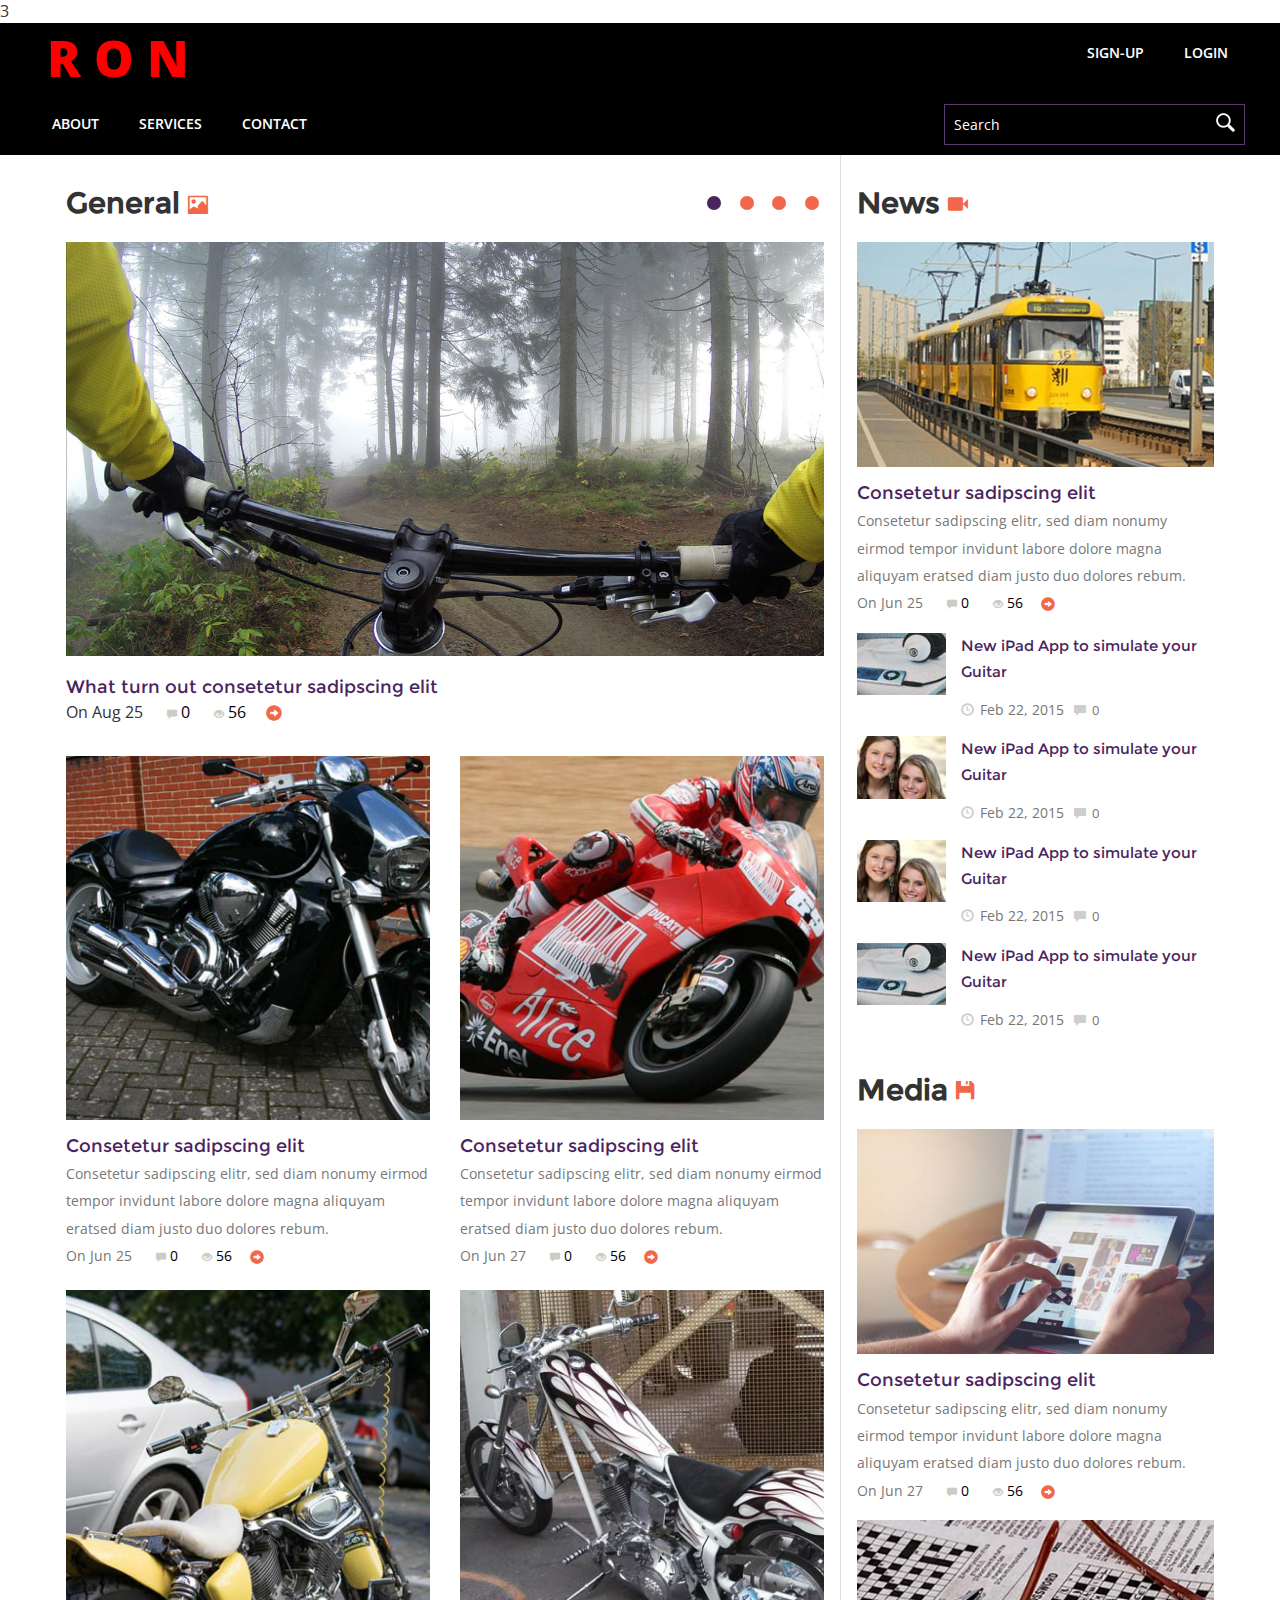
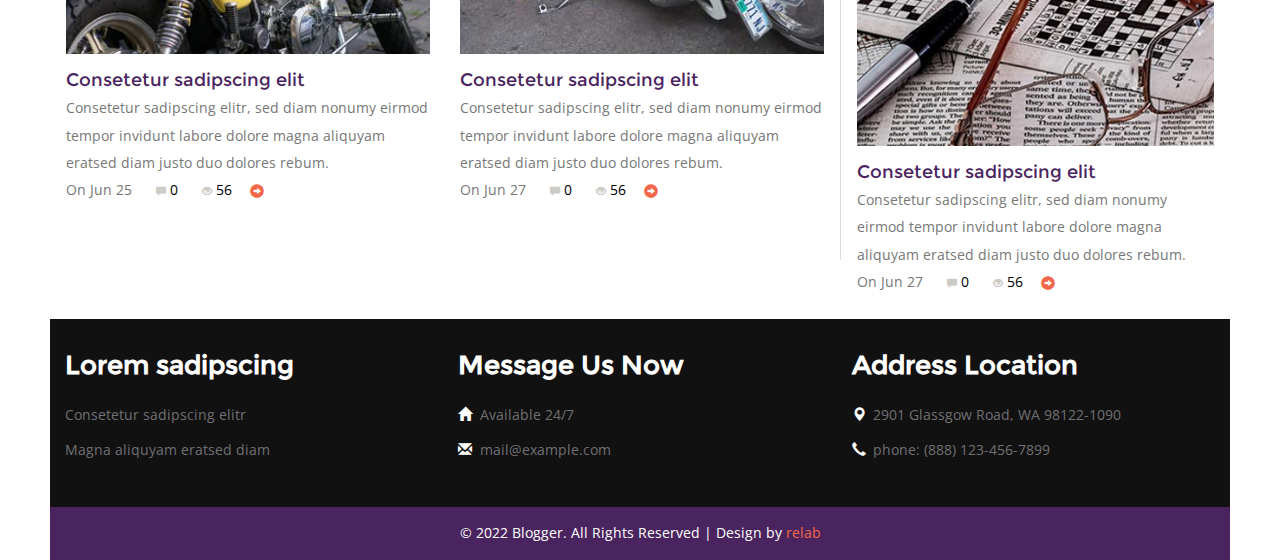
==== commit 49eca65d: "chek" ====
--- a/index.html
+++ b/index.html
@@ -1,7 +1,7 @@
 <!DOCTYPE html>
 <html>
   <head>
-    <title>Blogger a Blogging Category</title>
+    <title>RUET Online Network</title>
     <meta name="viewport" content="width=device-width, initial-scale=1" />
     <meta http-equiv="Content-Type" content="text/html; charset=utf-8" />
     <meta
@@ -33,7 +33,7 @@
       });
     </script>
   </head>
-  <body>
+  <body>3
     <!-- header-section-starts -->
     <div class="h-top" id="home">
       <div class="top-header">
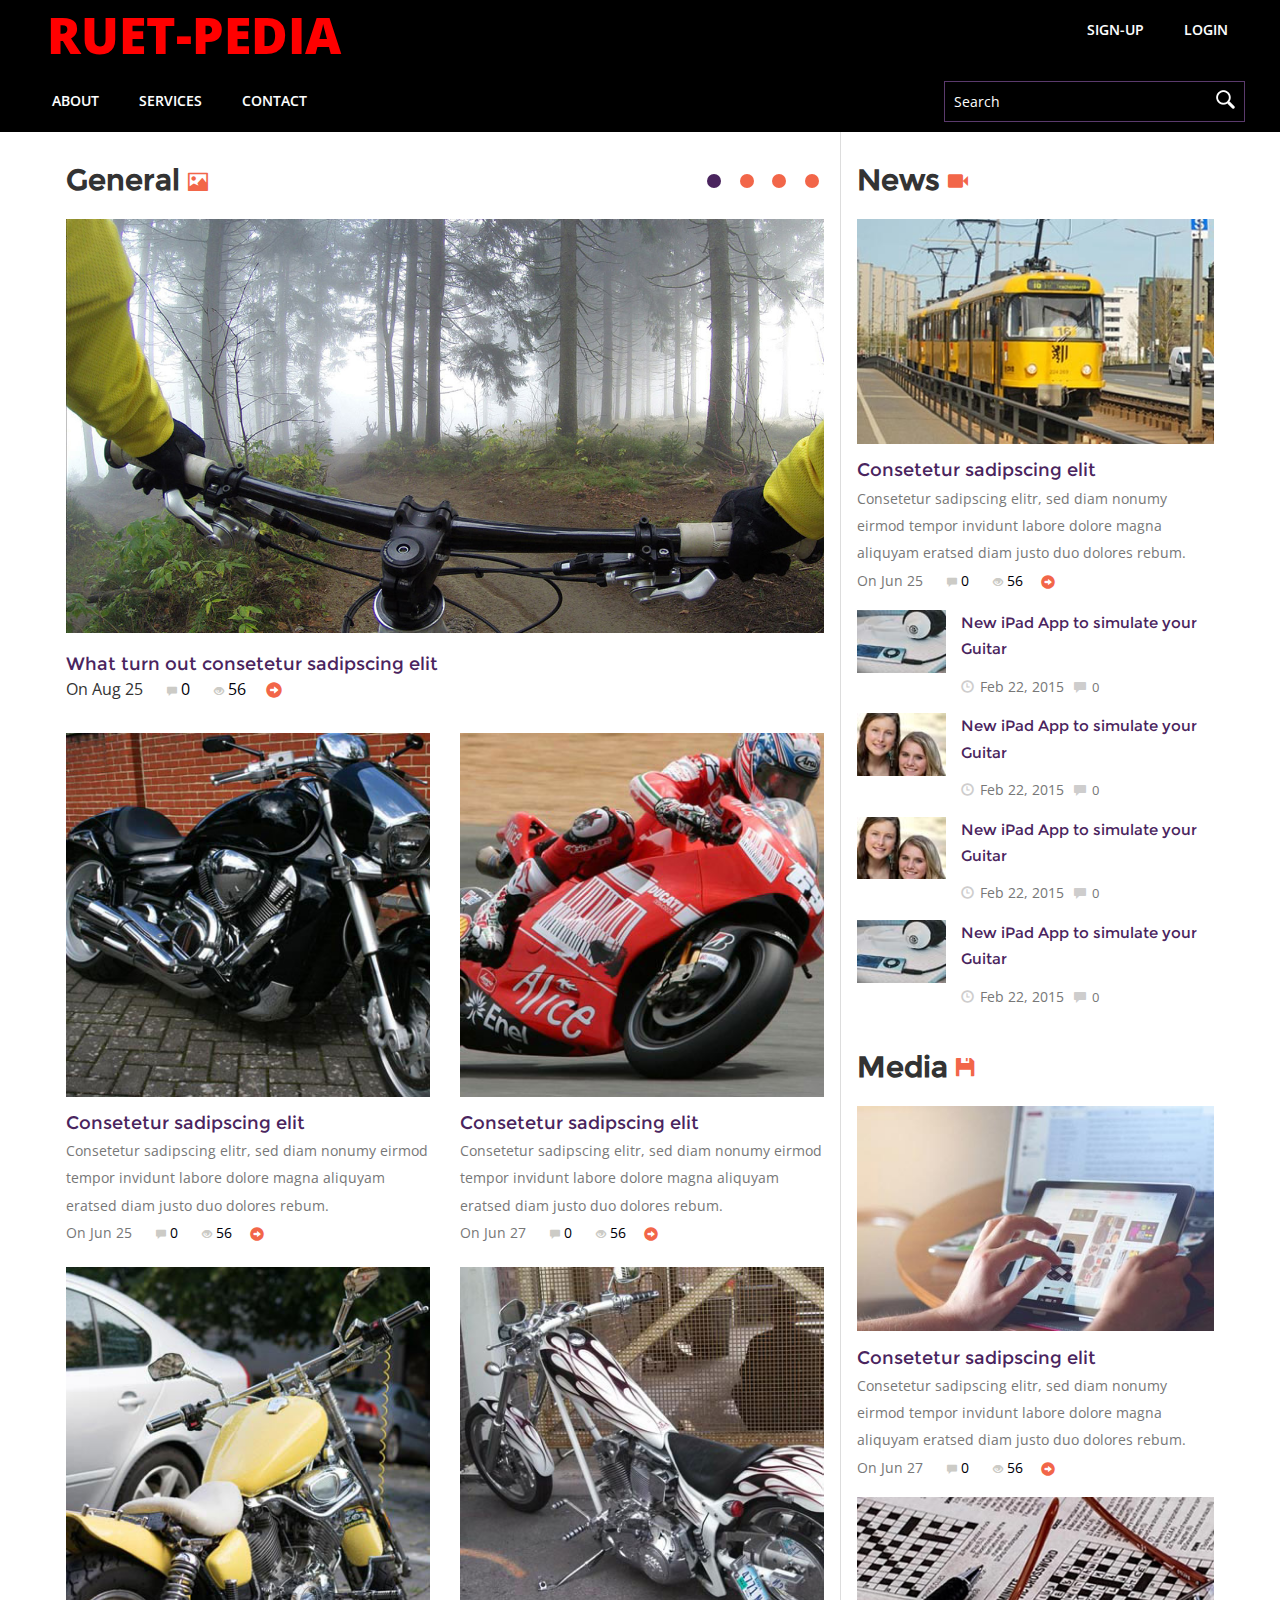
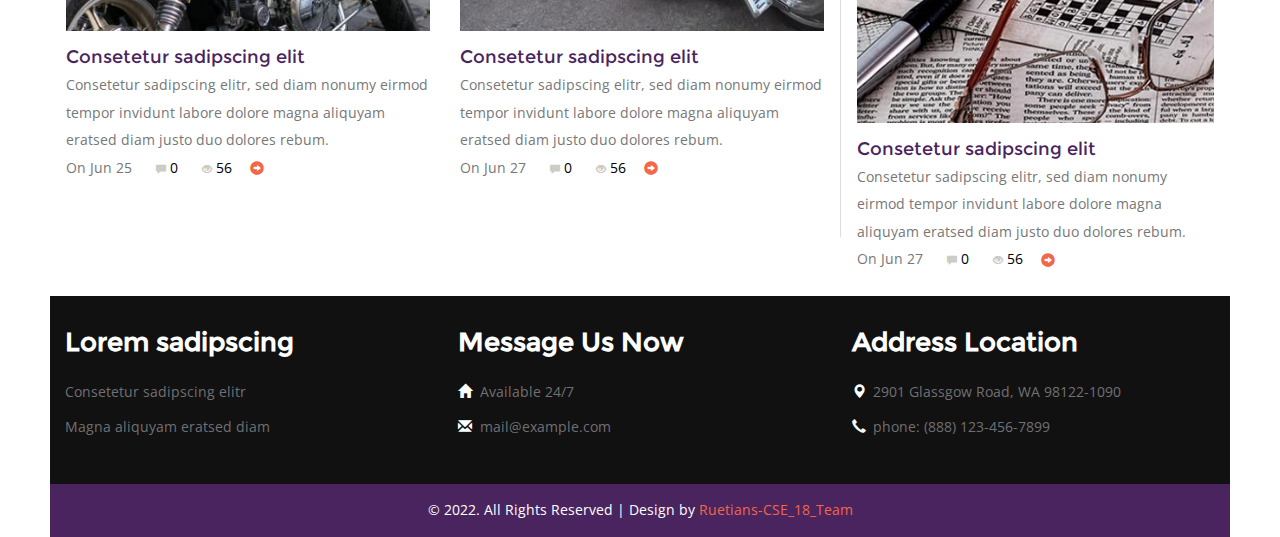
==== commit 97edb48c: "Initail commit" ====
--- a/index.html
+++ b/index.html
@@ -1,7 +1,7 @@
 <!DOCTYPE html>
 <html>
   <head>
-    <title>RUET Online Network</title>
+    <title>RUET-PEDIA</title>
     <meta name="viewport" content="width=device-width, initial-scale=1" />
     <meta http-equiv="Content-Type" content="text/html; charset=utf-8" />
     <meta
@@ -33,11 +33,11 @@
       });
     </script>
   </head>
-  <body>3
+  <body>
     <!-- header-section-starts -->
     <div class="h-top" id="home">
       <div class="top-header">
-				<div class="logo-head">R O N</div>
+				<div class="logo-head">RUET-PEDIA</div>
         <div class="login-regi">
           <ul class="cl-effect-16 top-nag">
           <li>
@@ -451,8 +451,8 @@
         </div>
         <div class="copy">
           <p>
-            &copy; 2022 Blogger. All Rights Reserved | Design by
-            <a href="reyalo.com">relab</a>
+            &copy; 2022. All Rights Reserved | Design by
+            <a href="reyalo.com"> Ruetians-CSE_18_Team</a>
           </p>
         </div>
         <div class="clearfix"></div>
